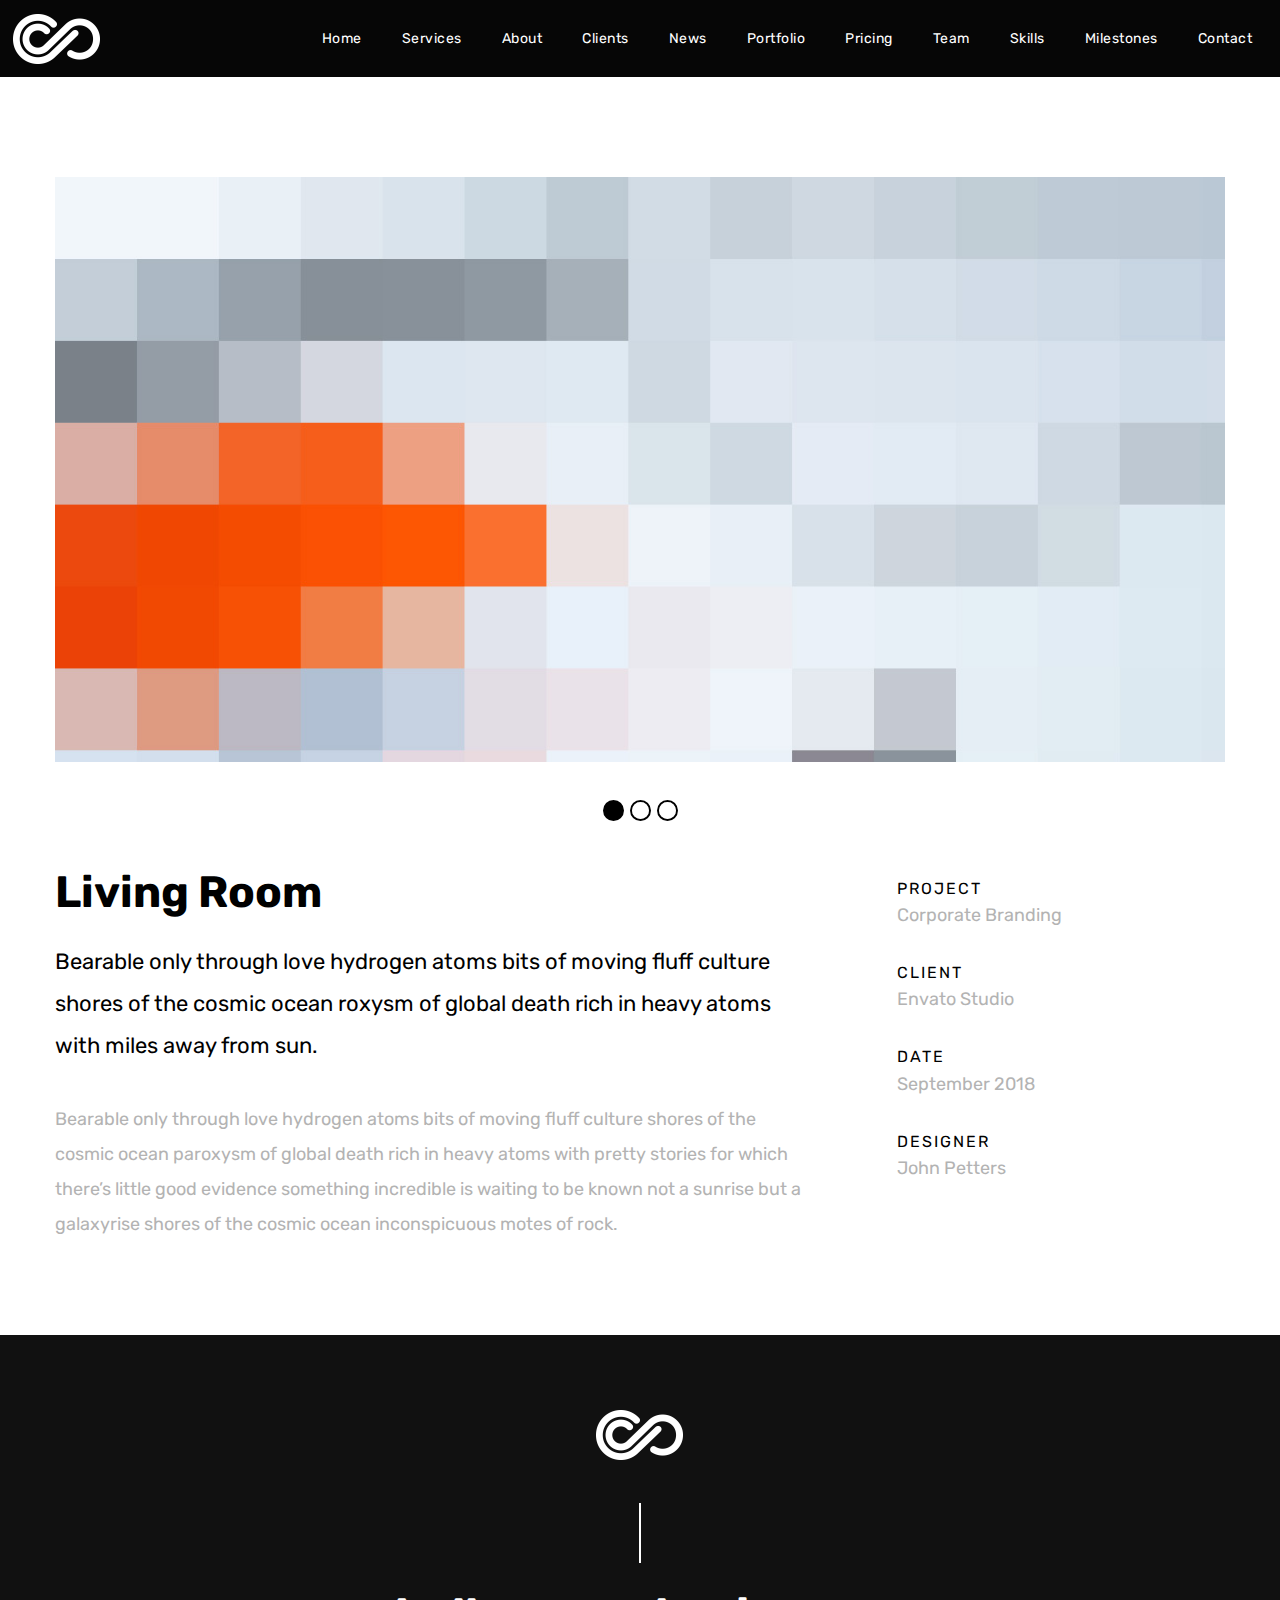
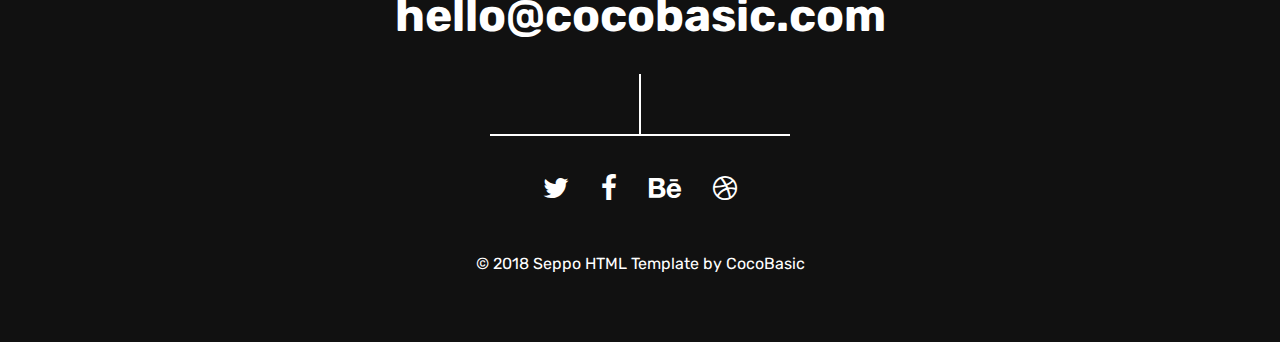
==== portfolio-1.html @ d98b88d6 "init" ====
<!DOCTYPE HTML>
<html lang="en-US">
    <head>
        <title>Seppo - Corporate One Page WordPress Theme</title>
        <meta http-equiv="Content-Type" content="text/html; charset=UTF-8">
        <meta name="description" content="Template by CocoBasic" />
        <meta name="keywords" content="HTML, CSS, JavaScript, PHP" />
        <meta name="author" content="CocoBasic" />
        <meta name="viewport" content="width=device-width, initial-scale=1, maximum-scale=1">

        <link rel="shortcut icon" href="images/favicon.ico" />    
        <link href='https://fonts.googleapis.com/css?family=Rubik:400,700,700i' rel='stylesheet' type='text/css'>		
        <link rel="stylesheet" type="text/css"  href='style.css' />

        <!--[if lt IE 9]>
                <script src="js/html5shiv.js"></script>            
                <script src="js/respond.min.js"></script>                   
        <![endif]-->         
    </head>

    <body>

        <div class="site-wrapper">   

            <div class="doc-loader">
                <img src="images/preloader.gif" alt="Seppo">
            </div>       

            <header class="header-holder">             
                <div class="menu-wrapper center-relative relative">             
                    <div class="header-logo">
                        <a href="index.html">
                            <img src="images/logo.png" alt="Seppo">
                        </a>               
                    </div>

                    <div class="toggle-holder">
                        <div id="toggle">
                            <div class="first-menu-line"></div>
                            <div class="second-menu-line"></div>
                            <div class="third-menu-line"></div>
                        </div>
                    </div>

                    <div class="menu-holder">
                        <nav id="header-main-menu">
                            <ul class="main-menu sm sm-clean">
                                <li>
                                    <a href="index.html#home">Home</a>
                                </li>
                                <li>
                                    <a href="index.html#services">Services</a>
                                </li>
                                <li>
                                    <a href="index.html#about">About</a>
                                </li>
                                <li>
                                    <a href="index.html#clients">Clients</a>
                                </li>
                                <li>
                                    <a href="index.html#news">News</a>
                                </li>
                                <li>
                                    <a href="index.html#portfolio">Portfolio</a>
                                </li>
                                <li>
                                    <a href="index.html#pricing">Pricing</a>
                                </li>
                                <li>
                                    <a href="index.html#team">Team</a>
                                </li>
                                <li>
                                    <a href="index.html#skills">Skills</a>
                                </li>
                                <li>
                                    <a href="index.html#millstones">Milestones</a>
                                </li>
                                <li>
                                    <a href="index.html#contact">Contact</a>
                                </li>
                            </ul>
                        </nav>                       
                    </div>
                    <div class="clear"></div>   
                </div>
            </header>                  

            <div id="content" class="site-content center-relative">       
                <div class="portfolio-item-wrapper center-relative content-1170">
                    <div class="portfolio-content">                        
                        <script>
                            var slider2_speed = "2000";
                            var slider2_auto = "true";
                            var slider2_hover = "true";
                        </script>
                        <div id="slider2" class="image-slider-wrapper relative">
                            <div id="slider" class="owl-carousel owl-theme image-slider slider">
                                <div class="owl-item">
                                    <img src="images/slider_01.jpg" alt="">
                                </div>
                                <div class="owl-item">
                                    <img src="images/slider_03.jpg" alt="">
                                </div>                               
                                <div class="owl-item">
                                    <img src="images/slider_04.jpg" alt="">
                                </div>                               
                            </div>                                                            
                        </div>

                        <div class="two_third ">
                            <h1>Living Room</h1>
                            <div class="info-text">
                                Bearable only through love hydrogen atoms bits of moving fluff culture shores of the cosmic ocean roxysm of global death rich in heavy atoms with miles away from sun.
                            </div>
                            <br>
                            <p>
                                Bearable only through love hydrogen atoms bits of moving fluff culture shores of the cosmic ocean paroxysm of global death rich in heavy atoms with pretty stories for which there’s little good evidence something incredible is waiting to be known not a sunrise but a galaxyrise shores of the cosmic ocean inconspicuous motes of rock.
                            </p>
                        </div>
                        <div class="one_third last">
                            <br>
                            <div class="info-code">
                                <p class="info-code-title">PROJECT</p>               
                                <p class="info-code-content">Corporate Branding</p>
                            </div>
                            <div class="info-code">
                                <p class="info-code-title">CLIENT</p>               
                                <p class="info-code-content">Envato Studio</p>
                            </div>
                            <div class="info-code">
                                <p class="info-code-title">DATE</p>               
                                <p class="info-code-content">September 2018</p>
                            </div>
                            <div class="info-code">
                                <p class="info-code-title">DESIGNER</p>               
                                <p class="info-code-content">John Petters</p>
                            </div>
                        </div>
                        <div class="clear"></div>
                    </div>                        
                </div>
            </div>


            <!-- Footer -->
            <footer class="footer">
                <div class="footer-content center-relative">
                    <div class="footer-logo">
                        <img src="images/footer_logo.png" alt="Seppo" />
                    </div>        
                    <div class="footer-logo-divider"></div>
                    <div class="footer-mail">            
                        <a href="mailto:hello@site.com">hello@cocobasic.com</a>
                    </div>
                    <div class="footer-social-divider"></div>
                    <div class="social-holder">
                        <a href="#">
                            <span class="fa fa-twitter"></span>
                        </a>
                        <a href="#">
                            <span class="fa fa-facebook"></span>
                        </a>
                        <a href="#">
                            <span class="fa fa-behance"></span>
                        </a>
                        <a href="#">
                            <span class="fa fa-dribbble"></span>
                        </a>
                    </div>

                    <div class="copyright-holder">
                        © 2018 Seppo HTML Template by <a href="https://cocobasic.com">CocoBasic</a>            
                    </div>
                </div>
            </footer>
        </div>

        <!--Load JavaScript-->
        <script src="js/jquery.js"></script>			                                       
        <script src="js/jquery.sticky.js"></script>			                                       
        <script src="js/tipper.js"></script>			                                       
        <script src="js/jarallax.js"></script>			                                       
        <script src="js/jarallax-element.min.js"></script>			                                       
        <script src='js/imagesloaded.pkgd.js'></script>                
        <script src='js/jquery.fitvids.js'></script>                
        <script src='js/jquery.smartmenus.min.js'></script>                                 
        <script src='js/isotope.pkgd.js'></script>                                                 
        <script src='js/owl.carousel.min.js'></script>                          
        <script src='js/jquery.sticky-kit.min.js'></script>                          
        <script src='js/main.js'></script>
    </body>
</html>
---- style.css ----
/*------------------------------------------------------------------
[Table of contents]
1. 3rd Part CSS Libraries
2. Global CSS
        2.1 Global Header Logo/Menu CSS	
        2.2 General Section CSS
        2.3 Columns CSS
        2.4 Button CSS
        2.5 Image/Text Slider CSS
3. Home Section CSS
4. Services Section CSS
5. About Section CSS
6. Clients Section CSS
7. News Section CSS
8. Portfolio Section CSS
        8.1 Single Portfolio
9. Pricing Section CSS
10. Team Section CSS
11. Skills Section CSS
12. Milestones Section CSS
13. Blog Page CSS
14. Single Post CSS
        14.1 Tipper CSS
15. Contact Section CSS
16. Footer CSS
17. Responsive CSS
-------------------------------------------------------------------*/


/* ===================================
    1. 3rd Part CSS Libraries
====================================== */

@import url("css/clear.css");
@import url("css/font-awesome.min.css");
@import url("css/sm-clean.css");
@import url("css/owl.carousel.min.css");
@import url("css/owl.theme.default.min.css");
@import url("css/common.css");



/* ===================================
    2. Global CSS
====================================== */

body {
    font-family: 'Rubik', sans-serif;
    font-size: 18px;
    line-height: 35px;
    font-weight: 400;
    color: #b3b3b3;
    background-color: #ffffff;
    overflow-x: hidden;
}

body a {
    text-decoration: none;
    color: #47ea4e;
    transition: color .3s ease;
}

body a:hover {
    color: #47ea4e; 
}

body p, 
body pre {
    margin-bottom: 13px;
}

.site-wrapper img {
    max-width: 100%;
    max-height: 100%;
    width: auto;
    height: auto;
}

.doc-loader {
    position: fixed;
    left: 0px;
    top: 0px;
    width: 100%;
    height: 100%;
    z-index: 99999;
    background-color: #000;
}

.doc-loader img {
    width: 100px;
    height: 100px;
    position: absolute;
    top: 50%;    
    left: 50%;
    transform: translate(-50%, -50%);
}

.content-1170 {
    width: 1170px;    
}

.content-960 {
    width: 960px;    
}

.content-570 {
    width: 570px;
}

.pagination-holder {
    margin: 60px 0;
}

.section-wrapper {
    position: relative;
    padding: 200px 0 115px 0;
}


/* ===================================
    2.1 Global Header Logo/Menu CSS
====================================== */

.header-holder {
    z-index: 99 !important;
    background-color: #060606;
    width: 100% !important;
    top: 0;
    position: fixed;
    -webkit-transform: translateZ(0);    
}

.sticky-wrapper {
    height: 77px !important;
}

.menu-wrapper {
    width: 98%;
    max-width: 1450px;
    min-height: 77px;
}

.header-logo {
    line-height: 0;
    font-size: 0;
    float: left;
    position: absolute;
    transform: translateY(-50%);
    top: 50%;
}

.header-logo img {
    width: 88px;
    height: 50px;
}

.menu-holder {
    float: right;
    max-width: 85%;
}

.toggle-holder {
    display: none;
    right: 10px;
    z-index: 1;
    position: absolute;
    top: 50%;
    transform: translateY(-50%);
}

#toggle:hover {
    cursor: pointer;
}

#toggle div {
    height: 3px;
    margin-bottom: 6px;
    background-color: #fff;
    width: 22px;
}

#toggle .second-menu-line {
    -webkit-transition: -webkit-transform 0.3s ease;
    transition: transform 0.3s ease;    
    -webkit-transform: translate3d(10px,0,0);
    transform: translate3d(10px,0,0);
}

#toggle:hover .second-menu-line {
    -webkit-transform: translate3d(0,0,0) !important;
    transform: translate3d(0,0,0) !important;
}

#toggle.on .second-menu-line {
    -webkit-transform: translate3d(-10px,0,0);
    transform: translate3d(-10px,0,0);
}

#toggle .third-menu-line{        
    margin-bottom: 5px;
}

#header-main-menu {
    display: inline-block;
}

.sm-clean .has-submenu {
    padding-right: 35px !important;
}

.sm-clean li a.menu-item-link {
    cursor: pointer;
    color: #ffffff;
}

.sm-clean a span.sub-arrow {
    right: 3px;
}

.sm-clean a.highlighted {
    padding: 15px;
}

.sm-clean a, 
.sm-clean a:hover, 
.sm-clean a:focus, 
.sm-clean a:active {
    font-size: 14px;
    font-weight: 400;
    transition: color .3s ease, 
        background-color .3s ease;
    padding: 15px;
    letter-spacing: 0.5px;
    color: #fff;
}

.sm-clean ul a, 
.sm-clean ul a:hover, 
.sm-clean ul a:focus, 
.sm-clean ul a:active {    
    font-size: 13px;
    line-height: 15px;
    padding: 10px;
    padding-top: 10px !important;
    padding-bottom: 10px !important;
}

.sm-clean {
    background-color: transparent;        
    padding: 15px 0;
}

body .sm-clean a:hover, 
body .main-menu.sm-clean .sub-menu li a:hover, 
body .sm-clean li.active a, 
body .sm-clean li.current-page-ancestor > a, 
body .sm-clean li.current_page_ancestor > a, 
body .sm-clean li.current_page_item > a {
    color: #47ea4e;
}

.sm-clean li {
    margin-right: 10px;
}

.sm-clean li:last-child {
    margin-right: 0;
}

.sm-clean ul {    
    background-color: #000;
}

.sm-clean a.has-submenu {
    padding-right: 24px;
}

.sub-menu a, 
.children a {
    padding-left: 15px !important;
}

.sub-menu .sub-menu, 
.children .children {
    padding-top: 8px;
}

.sub-menu .sub-menu a, 
.children .children a, 
.sub-menu .sub-menu a:hover, 
.children .children a:hover {
    padding-top: 10px !important;
}

@media (min-width: 925px) {

    .sm-clean ul a span.sub-arrow {
        margin-top: 0;
    }
    .sm-clean ul {
        padding: 8px 0;
    }
}

@media (max-width: 925px) {

    .sm-clean ul {
        background-color: #fff;
    }

}

.sm-clean > li:last-child > a, 
.sm-clean > li:last-child > *:not(ul) a, 
.sm-clean > li:last-child > ul, 
.sm-clean > li:last-child > ul > li:last-child > a, 
.sm-clean > li:last-child > ul > li:last-child > *:not(ul) a, 
.sm-clean > li:last-child > ul > li:last-child > ul, 
.sm-clean > li:last-child > ul > li:last-child > ul > li:last-child > a, 
.sm-clean > li:last-child > ul > li:last-child > ul > li:last-child > *:not(ul) a, 
.sm-clean > li:last-child > ul > li:last-child > ul > li:last-child > ul, 
.sm-clean > li:last-child > ul > li:last-child > ul > li:last-child > ul > li:last-child > a, 
.sm-clean > li:last-child > ul > li:last-child > ul > li:last-child > ul > li:last-child > *:not(ul) a, 
.sm-clean > li:last-child > ul > li:last-child > ul > li:last-child > ul > li:last-child > ul, 
.sm-clean > li:last-child > ul > li:last-child > ul > li:last-child > ul > li:last-child > ul > li:last-child > a, 
.sm-clean > li:last-child > ul > li:last-child > ul > li:last-child > ul > li:last-child > ul > li:last-child > *:not(ul) a, 
.sm-clean > li:last-child > ul > li:last-child > ul > li:last-child > ul > li:last-child > ul > li:last-child > ul {
    border-radius: 5px;
}


/* ===================================
    2.2 General Section CSS
====================================== */

.section {
    position: relative;    
}

.page-title-holder {
    position: absolute;
    top: 0;
    left: 0;
    background-color: #47ea4e;
    width: 285px;
    display: inline-block;
    z-index: 98;
    height: 130px;
}

.page-title-holder:after {
    content: "";
    width: 0;
    height: 0;
    border-style: solid;
    border-width: 130px 60px 0 0;
    border-color: #47ea4e transparent transparent transparent;
    position: absolute;
    top: 0;
    right: 0;
    transform: translateX(100%);
}

.section h3.entry-title {
    font-size: 16px;
    line-height: 149%;
    font-weight: 400;
    word-break: break-word;
    text-align: center;
    color: #fff;
    letter-spacing: 2px;
    margin-top: 32px;
}

.page .page-content {
    background-color: #fff;
    padding: 75px;    
}

.no-padding .section-wrapper {
    padding: 0 !important;
    width: 100%;
    max-width: 100%;
}

[data-jarallax-element] {
    z-index: 30 !important;
}

.medium-text {
    color: #000;
    font-size: 60px;
    line-height: 120%;
    font-weight: 700;
    padding-bottom: 35px;
}

.title-description-up {
    font-size: 16px;
    margin-bottom: 0;
    letter-spacing: 2px;
}

.info-text {
    font-size: 22px;
    line-height: 190%;
    color: #000;
}

.info-code-title {
    font-size: 16px;
    color: #000;
    letter-spacing: 2px;
    margin-bottom: 0;
    line-height: 120%;
}

.info-code-content, 
.info-code-content a {
    color: #b3b3b3;
    margin-bottom: 30px;
}

.tp-bullet-title {
    display: none !important;
}

.isotope.no-transition,
.isotope.no-transition .isotope-item,
.isotope .isotope-item.no-transition {    
    transition-duration: 0s;
}

.social {
    display: inline-block;
    font-size: 25px;
    margin-right: 20px;
}

body .social a {
    color: #000 !important;
    transition: all .3s ease;
}

body .social a:hover {
    opacity: 0.5;    
}


/* ===================================
    2.3 Columns CSS
====================================== */

.one_half,  
.one_third,  
.two_third,  
.three_fourth, 
.one_fourth {
    margin-right: 8%;
    float: left;
    position: relative;
    margin-bottom: 30px;
}

.last {
    margin-right: 0 !important;
    clear: right;
}

.one {    
    display: block;
    clear: both;    
    margin-bottom: 30px;
}

.one_half {
    width: 46%;
}

.one_third {
    width: 28%;
}

.two_third {
    width: 64%;
}

.one_fourth {
    width: 19%;
}

.three_fourth {
    width: 73%;
}

.one_half.margin-0 {
    width: 50%;
}

.one_third.margin-0 {
    width: calc(100% / 3);
}

.two_third.margin-0 {
    width: calc(100% / 3 * 2);
}

.one_fourth.margin-0 {
    width: 25%;
}

.three_fourth.margin-0 {
    width: 75%;
}


/* ===================================
    2.4 Button CSS
====================================== */

body a.button {
    display: inline-block;
    color: #fff;
    background-color: #47ea4e;
    text-align: left;
    padding: 10px 40px;
    cursor: pointer;
    vertical-align: middle;
    text-decoration: none;
    transition: all .2s linear;
    margin-bottom: 17px;
    border: 2px solid #47ea4e;
    border-radius: 50px;
    font-size: 14px;
    letter-spacing: 2px;
    box-sizing: border-box;
}

a.button:hover {
    background-color: transparent;
    color: #47ea4e;
}

a.button-dot {
    color: #fff !important;
    font-size: 16px;
    position: relative;
}

a.button-dot:hover {
    color: #fff;    
}

a.button-dot span {
    transition: .3s;
    display: inline-block;
    margin-left: 50px;
    letter-spacing: 2px;
}

a.button-dot:hover span {
    transform: translateX(-8px);
}

a.button-dot:before {
    content: "";
    width: 30px;
    height: 30px;
    border: 2px solid #fff;
    background: transparent;
    border-radius: 90%;
    top: -7px;
    position: absolute;
    transition: .3s;
}

a.button-dot:hover:before {
    width: calc(100% + 30px);
    height: 51px;
    border-radius: 50px;
    top: -18px;
}


/* ===================================
    2.5 Image/Text Slider CSS
====================================== */

.image-slider-wrapper {
    margin-bottom: 20px;
}

.single-post-header-content .image-slider-wrapper {
    margin-bottom: 0;
}

.owl-carousel .owl-stage-outer {
    height: auto !important;
}

.owl-theme .owl-dots {
    padding-top: 25px;
    line-height: 0;
}

.owl-theme .owl-dots .owl-dot span {
    margin: 0;
    background-color: rgba(255, 255, 255, 0.5);
    transition: all .2s ease;
    width: 17px;
    height: 17px;
    border-radius: 90%;
}

.owl-theme .owl-dots .owl-dot {
    border-radius: 90%;
    transition: all .3s ease;
    border: 2px solid #000;
    margin: 3px;
}

.owl-theme .owl-dots .owl-dot:hover span {
    background-color: #fff;
}

.owl-theme .owl-dots .owl-dot.active {
    background-color: #000;
}

.owl-theme .owl-dots .owl-dot.active span {
    background-color: transparent;
}

.text-slider-wrapper {
    font-size: 24px;
    line-height: 35px;
    background-color: #000;
    padding: 130px;
}

.text-slider-header-quotes {
    margin-bottom: 60px;
    background-image: url(images/quotes_image.png);
    background-repeat: no-repeat;
    width: 87px;
    height: 74px;
    background-size: 87px 74px;
}

.text-slider-wrapper .text-slide {
    text-align: left;
    font-size: 28px;
    line-height: 170%;
    overflow: hidden;
}

.text-slider-wrapper .text-slide:after {
    content: "";
    display: table;
    clear: both;
}

.text-slider-wrapper .text-slide-name {
    font-size: 18px;
    line-height: 100%;
    margin: 0 12px 0 0;
    display: inline-block;
    vertical-align: middle;
}

.text-slider-wrapper .text-slide-position {
    font-size: 18px;
    line-height: 100%;
    letter-spacing: 4px;
    color: #fff;
    display: inline-block;
    vertical-align: middle;
    margin: 0;
}

.text-slider-wrapper img.text-slide-img {
    width: 70px !important;
    height: 70px;
    border-radius: 90%;
    display: inline-block;
    margin-right: 25px;
    vertical-align: middle;
}

.text-slide-content {
    margin-bottom: 60px;
}

.text-slider-wrapper .owl-nav {
    position: absolute;
    bottom: 10px;
    right: 0;
}

.text-slider-wrapper .owl-theme .owl-prev {
    background-image: url('images/nav_left.png') !important;
    background-color: transparent !important;
    font-size: 0;
    width: 30px;
    padding: 0;
    height: 30px;
    background-repeat: no-repeat !important;
    background-size: 30px !important;
    transition: .3s;
    opacity: 0.7;
    margin-right: 10px;
}

.text-slider-wrapper .owl-theme .owl-prev:hover {
    opacity: 1;
}

.text-slider-wrapper .owl-theme .owl-next {
    background-image: url('images/nav_right.png') !important;
    background-color: transparent !important;
    font-size: 0;
    width: 30px;
    padding: 0;
    height: 30px;
    background-repeat: no-repeat !important;
    background-size: 30px !important;
    transition: .3s;
    opacity: 0.7;
}

.text-slider-wrapper .owl-theme .owl-next:hover {    
    opacity: 1;
}

@-webkit-keyframes fadeIn {
    from {
        opacity: 0;
    }

    to {
        opacity: 1;
    }
}

@keyframes fadeIn {
    from {
        opacity: 0;
    }

    to {
        opacity: 1;
    }
}

.fadeIn {
    -webkit-animation-name: fadeIn;
    animation-name: fadeIn;
}

@-webkit-keyframes fadeOut {
    from {
        opacity: 1;
    }

    to {
        opacity: 0;
    }
}

@keyframes fadeOut {
    from {
        opacity: 1;
    }

    to {
        opacity: 0;
    }
}

.fadeOut {
    -webkit-animation-name: fadeOut;
    animation-name: fadeOut;
}


/* ===================================
    3. Home Section CSS
====================================== */

#home {    
    background-image: url(images/hero_image_01.jpg);
    background-position: center center;
    background-size: cover;
    background-repeat: no-repeat;
    min-height: calc(100vh - 77px);    
    display: flex;
}

#home .section-wrapper {
    margin: auto;
    padding: 0;
}

h1.big-text {
    color: #fff;
    font-size: 80px;
    line-height: 120%;
    margin-bottom: 40px;
}


/* ===================================
    4. Services Section CSS
====================================== */

#services {
    background-image: url(images/on_black_left.png);
    background-color: #000000;
    background-position: left bottom;
    background-repeat: no-repeat;
    background-size: auto;
}

.service-holder {
    margin: 25px 0;
}

.service-holder:after {
    content: "";
    display: block;
    clear: both;    
}

.service-txt h4 {
    font-size: 46px;
    color: #fff;
    font-weight: 700;
    line-height: 110%;
}

.service-num {
    font-size: 264px;
    font-weight: 700;
    color: #000000;
    text-shadow: -1px 0 #b3b3b3, 
        0 1px #b3b3b3, 
        1px 0 #b3b3b3, 
        0 -1px #b3b3b3;
    line-height: 100%;
    height: 165px;
    overflow: hidden;
    margin-bottom: -10px;
    -webkit-transform: translateZ(0);
}


/* ===================================
    5. About Section CSS
====================================== */

#about {
    background-image: url(images/on_white_right.png);
    background-color: #ffffff;
    background-position: right center;
    background-repeat: no-repeat;
    background-size: auto;
}


/* ===================================
    6. Clients Section CSS
====================================== */

#clients {
    background-image: url(images/quote_image_01.jpg);
    background-position: center center;
    background-repeat: no-repeat;
    background-size: cover;
}


/* ===================================
    7. News Section CSS
====================================== */

#news {
    background-image: url(images/on_white_left.png);
    background-color: #ffffff;
    background-position: left center;
    background-repeat: no-repeat;
    background-size: auto;
}

.blog-holder-scode {
    margin-top: 0;
    width: 1370px;
    transform: translateX(-100px);
    text-align: center;
}

.blog-holder-scode article:nth-of-type(3n) {
    margin-right: 0;
}

.blog-item-holder-scode {
    margin: 30px 0;
    width: 27%;
    display: inline-block;
    margin-right: 8%;
    vertical-align: text-top;
    text-align: left;
}

.blog-item-holder-scode .excerpt {
    margin-top: 20px;
}

.blog-item-holder-scode h4 {
    padding: 0;
    margin: 35px 0;
}

.blog-item-holder-scode h4 a {
    color: #000 !important;
    font-size: 34px;
    line-height: 110%;
    font-weight: 700;
    transition: .3s;
    letter-spacing: -1px;
}

.blog-item-holder-scode h4 a:hover {
    opacity: 0.8;
}

.blog-item-holder-scode .post-thumbnail {
    overflow: hidden;
}

.latest-posts-background-featured-image-holder {
    width: 100%;
    height: 600px;
    background-repeat: no-repeat;
    background-size: cover;
    background-position: center center;
    transition: .3s;
}

.latest-posts-background-featured-image-holder:hover {
    opacity: 0.8;
    transform: scale(1.1);
}


/* ===================================
    8. Portfolio Section CSS
====================================== */

.grid {
    width: 100%;
    margin: 0 auto;
    overflow: hidden;
    position: relative;
    max-width: 100%;
    font-size: 0;
    line-height: 0;
}

.grid-sizer {
    width: 25%;
}

.grid-item {
    float: left;
    font-size: 0;
    line-height: 0;
    width: 100%;
    overflow: hidden;
}

.grid-item.p_one_fourth {
    width: 25%;
}

.grid-item.p_one_half {
    width: 50%;
}

.grid-item.p_three_fourth {
    width: 75%;
}

.grid-item.p_one {
    width: 100%;
}

.grid-item img {
    width: 100% !important;
    height: auto;
    display: block;    
}

.grid-item .entry-holder {
    text-align: center;
    background-color: #fff;
    padding: 50px 20px;
}

.grid-item a.item-link:after {
    content: "";
    display: block;
    position: absolute;
    width: 100%;
    height: 100%;
    background-color: #000;
    left: 0;
    top: 0;
    opacity: 0;
    transition: opacity .3s ease-in-out;
}

.portfolio-text-holder {
    color: #fff;
    position: absolute;
    bottom: 50px;
    left: 50px;
    display: inline-block;
    z-index: 1;
    opacity: 0;
    transition: all .3s ease;
}

.portfolio-title {
    font-size: 30px;
    line-height: 170%;
    margin-bottom: 0;
    font-weight: 700;
    color: #b3b3b3;
}

.portfolio-desc {
    font-size: 14px;
    line-height: 22px;
    color: #b3b3b3;
    letter-spacing: 2px;
    margin-bottom: 0;
}

.grid-item a.item-link:hover:after, 
.grid-item a.item-link:hover .portfolio-text-holder {
    opacity: 1;
}

.portfolio-content h1 {
    font-size: 44px;
    color: #000;
    line-height: 130%;
}

.portfolio-load-content-holder {
    opacity: 0;
    transform: translateY(70px);
    transition: all .5s ease;
    width: 1170px;
    max-width: 75%;
    margin: 0 auto;
}

.portfolio-load-content-holder.show {
    transform: translateY(0);
    opacity: 1;
}

.portfolio-load-content-holder.show.viceversa {
    opacity: 0;
    transform: translateY(70px);
}

.section.no-padding .portfolio-content-wrapper {
    padding: 195px 0 75px 0;
}    

.portfolio-content-wrapper {
    display: none;
}

.portfolio-content-wrapper.show {
    display: block;
}

#portfolio-grid {
    transition: all .5s ease;
    opacity: 1;
    transform: translateY(0px);
}

#portfolio-grid.hide {
    opacity: 0;
    transform: translateY(70px);    
}

.close-icon {
    background-image: url(images/close-left-arrow.png);
    background-repeat: no-repeat;
    width: 70px;
    height: 70px;
    display: inline-block;
    margin-bottom: 20px;
    background-size: 40px;
    background-position: 50%;
    transition: all 0.3s ease;
    cursor: pointer;
    position: absolute;
    left: -100px;
    top: 195px;
}

.close-icon:hover {
    transform: translateX(-5px);
}


/* ===================================
    8.1 Single Portfolio
====================================== */

.portfolio-item-wrapper {
    margin-top: 100px;
    margin-bottom: 50px;
}


/* ===================================
    9. Pricing Section CSS
====================================== */

#pricing {
    background-image: url(images/on_white_right.png);
    background-color: #ffffff;
    background-position: right bottom;
    background-repeat: no-repeat;
    background-size: auto;
}

.pricing-table {
    padding-bottom: 20px;
    background-color: #ffffff;
    margin-top: 30px;
    max-width: 350px;
    margin-left: auto;
    margin-right: auto;
    border: 2px solid #000;
    position: relative;
    text-align: left;
}

.pricing-wrapper {
    padding: 0 15%;
}

.pricing-table-title {
    color: #000;
    font-size: 21px;
    font-weight: 500;
    padding: 40px 0;
    margin-bottom: 25px;
}

.pricing-num {
    font-size: 200px;
    font-weight: 700;
    color: #ffffff;
    text-shadow: -1px 0 #b3b3b3, 
        0 1px #b3b3b3, 
        1px 0 #b3b3b3, 
        0 -1px #b3b3b3;
    line-height: 100%;
    margin-bottom: -10px;
    position: absolute;
    top: -50px;
    right: -9px;
    z-index: 1;
}

.pricing-num:before {
    content: "";
    width: 150px;
    background-color: white;
    position: absolute;
    right: 0;
    top: 0;
    height: 100%;
    z-index: -1;
}

.pricing-table-price {
    font-size: 100px;
    line-height: 120%;
    color: #47ea4e;
    font-weight: 700;
}

.pricing-table-desc {
    font-size: 16px;
    letter-spacing: 2px;
}

.pricing-table ul {
    padding: 0;
    list-style: none;
    margin-top: 25px;
}

.pricing-table ul li {
    padding: 10px 0;
    color: #000;
}

.pricing-list span.fa {
    color: #47ea4e;
    margin-right: 25px;
}

.pricing-list.included-no, 
.pricing-list.included-no span.fa {
    color: gray;
}

.pricing-list.included-no span.fa:before {
    content: "\f00d";
} 

.pricing-table-content-holder {
    margin-bottom: 40px;
}

.pricing-button {
    text-align: center;
}


/* ===================================
    10. Team Section CSS
====================================== */

#team {
    background-image: url(images/on_black_left.png);
    background-color: #000000;
    background-position: left center;
    background-repeat: no-repeat;
    background-size: auto;
}

.member {
    text-align: center;
    margin: 70px 0;
}

.member img {
    display: inline-block;
    vertical-align: middle;
    max-width: 700px;
}

.member-content {
    margin-bottom: 35px;
}

.member-info {
    width: 380px;
    background-color: #fff;
    padding: 65px 110px;
    display: inline-block;
    vertical-align: middle;
    margin-left: -130px;
    text-align: left;
    position: relative;
    z-index: 31;
}

.member-right .member-info {
    margin-left: auto;
    margin-right: -130px;
}

.member-postition {
    margin: 0;
    font-size: 16px;
    letter-spacing: 2px;
}

.member-name {
    font-size: 48px;
    font-weight: 700;
    color: #000;
    line-height: 150%;
    margin-bottom: 35px;
    margin-top: -5px;
    padding: 0;
}

.member-social-holder {
    background: #47ea4e;
    padding: 25px 50px;
    position: absolute;
    bottom: -35px;
    left: -45px;
}

.member-right .member-social-holder {
    left: auto;
    right: -45px;    
}

.member-social-holder .social a {
    color: #fff !important;
}


/* ===================================
    11. Skills Section CSS
====================================== */

.skills-holder {
    position: relative;
    margin: 40px 0;
}

.skill-holder {
    margin-bottom: 30px;
}

.skill-holder:after {
    clear: both;
    display: block;
    content: "";
}

.skill-percent {
    font-size: 48px;
    line-height: 100%;
    font-weight: 100;
    width: 100px;
    display: inline-block;    
    vertical-align: text-top;
}

.skill {
    width: 100%;
    height: 3px;
    background-color: rgba(202, 202, 202, 0.3);
    margin-bottom: 30px;
}

.skill-text {
    display: inline-block;
    width: calc(100% - 145px);
    margin-right: 0;
    float: right;
    vertical-align: text-top;
}

.skill-fill {
    width: 100%;
    height: 10px;
    background-color: #000;
}

.skill-text span {
    font-size: 22px;
    line-height: 35px;
}


/* ===================================
    12. Milestones Section CSS
====================================== */

#millstones {
    background-image: url(images/on_black_left.png);
    background-color: #000000;
    background-position: left bottom;
    background-repeat: no-repeat;
    background-size: auto;
}


ul.milestones-holder {
    padding: 0;
    list-style: none;
    margin: 0;
}

li.milestone {
    width: 45%;
    display: inline-block;
    margin: 30px 9% 30px 0;
}

li.milestone:nth-child(2n) {
    margin-right: 0;
}

li.milestone > div {
    display: inline-block;
    vertical-align: text-top;    
}

li.milestone h5 {
    color: #fff;
    max-width: 240px;
    padding-top: 0;
    line-height: 115%;
}

li.milestone .milestone-info-left {
    margin-right: 35px;
    text-align: right;
    width: 30%;
}

li.milestone .milestone-info-right {
    width: 62%;
}

p.milestone-num {
    font-size: 80px;
    line-height: 100%;
    font-weight: 700;
    position: relative;
    margin-bottom: 0;
    color: #000000;
    text-shadow: -1px 0 #b3b3b3, 
        0 1px #b3b3b3, 
        1px 0 #b3b3b3, 
        0 -1px #b3b3b3;
}



/* ===================================
    13. Blog Page CSS
====================================== */

body.blog {
    background-color: #fff;
}

.blog .site-content {    
    background-color: #fff;
}

.blog h1.entry-title {
    text-align: center;
    display: table;
    margin: 50px auto;
    font-family: 'Rubik', sans-serif;
    font-weight: 600;
    color: #fff;
    background-color: #f1576b;
    padding: 15px 25px;
    border-radius: 50px;
    font-size: 14px;
    line-height: 20px;
    text-transform: uppercase;
}

.blog-holder {
    width: 1170px;
    max-width: 95%;    
}

.blog-item-holder {
    margin: 120px 0;
    text-align: center;
    width: 800px;
    margin-left: auto;
    margin-right: auto;
}

.blog-item-wrapper {
    display: inline-block;
}

.blog-item-holder .excerpt {
    width: 700px;
    margin: 0 auto;
    max-width: 95%;
    margin-bottom: 30px;
    margin-top: 25px;
}

.blog-item-holder.has-post-thumbnail {
    width: 1170px;
    max-width: 100%;
}

.blog-item-holder.has-post-thumbnail .excerpt {
    width: 100%;
    max-width: 100%;
    margin-bottom: 60px;
}

.blog-item-holder .post-thumbnail {
    max-width: 590px;
    overflow: hidden;
    line-height: 0;
}

.post-thumbnail-image {
    transition: .3s;
}

.post-thumbnail-image:hover {
    opacity: 0.8;    
}

.blog-item-holder.has-post-thumbnail:nth-of-type(2n+1) .post-thumbnail {
    float: left;
    text-align: right;
}

.blog-item-holder.has-post-thumbnail:nth-of-type(2n+1) .entry-holder {
    float: left;
    position: relative;
    z-index: 31;
}

.blog-item-holder.has-post-thumbnail:nth-of-type(2n) .post-thumbnail {
    float: right;
    text-align: left;
    margin-right: 0;
}

.blog-item-holder.has-post-thumbnail:nth-of-type(2n) .entry-holder {
    float: right;    
    position: relative;
    z-index: 31;
}

.blog-item-holder.has-post-thumbnail .entry-holder {
    width: 430px;
    text-align: left;
    padding: 0 75px;
    background: #fff;
}

.blog-item-holder.has-post-thumbnail.is-smaller .entry-holder {
    margin-top: 40px;
}

.blog-item-holder h2.entry-title {
    display: block;
    font-weight: 700;
    font-size: 42px;
    line-height: 46px;
    padding-top: 0;
    word-break: break-word;
    letter-spacing: -2px;
}

.blog-item-holder h2.entry-title a {
    color: #000 !important;
    transition: .2s;
}

.blog-item-holder h2.entry-title a:hover {
    opacity: 0.8;
}

.blog-item-holder .cat-links ul {
    list-style: none;
    padding: 0;
    display: inline-block;
}

.blog-item-holder .cat-links ul li {
    display: inline-block;
}

.blog-item-holder .cat-links ul li a:after {
    content: ",";
    padding-right: 5px;
}

.blog-item-holder .cat-links ul li:last-child a:after {
    display: none
}

.blog-item-holder .cat-links ul a {
    color: #000000 !important;
    transition: .2s;
}

.blog-item-holder .cat-links ul a:hover {
    opacity: 0.8;
}

.blog-item-holder .entry-date.published, 
.blog-item-holder .cat-links {
    display: inline-block;
    font-size: 12px;
    margin-top: -10px;
    letter-spacing: 2px;
    text-transform: uppercase;
}

.blog-item-holder .cat-links:after {   
    content: "\2022";
    display: inline-block;
    margin: 0 7px 0 10px;
}

.blog-item-holder a.item-button {
    display: inline-block;
    color: #fff;
    background-color: #47ea4e;
    text-align: left;
    padding: 10px 40px;    
    cursor: pointer;
    vertical-align: middle;
    text-decoration: none;
    transition: all .2s linear;
    margin-bottom: 17px;
    border: 2px solid #47ea4e;
    border-radius: 50px;
    font-size: 14px;
    letter-spacing: 2px;
    box-sizing: border-box;
    margin-bottom: 0;
}

.blog-item-holder a.item-button:hover {
    background-color: #fff;
    color: #47ea4e;
}



/* ===================================
    14. Single Post CSS
====================================== */

.single .site-content {
    background-color: #fff;
}

.single-post-header-content {
    margin-bottom: 55px;
}

.single .post-info-wrapper {
    margin-bottom: 30px;
    font-size: 15px;
    color: #939393;
    width: 150px;
    margin-right: 200px;
    float: left;
    padding-top: 7px;
}

.single .post-info-wrapper a {
    color: #939393 !important;
}

.single .sticky-spacer {
    position: static !important;
    margin-bottom: 0 !important;
    max-width: 150px;
}

.single .entry-info {
    position: relative;
}

.single .entry-info > div {
    margin-bottom: 20px;
}

.single .entry-info div:last-child {
    margin-bottom: 0;
}

.single .entry-info .cat-links {
    margin-top: 5px;
}

.single .entry-info:after {
    content: "";
    width: 5px;
    height: 100%;
    position: absolute;
    right: -20px;
    top: -5px;
    background-color: #47ea4e;
}

.single .post-info-wrapper .text-holder {
    font-size: 10px;
    color: #000;
    letter-spacing: 2px;
    margin-bottom: 0;
    line-height: 15px;
}

.single article {
    padding-top: 75px;
}

.single h1.entry-title {
    font-weight: 700;
    font-size: 48px;
    line-height: 115%;
    margin-bottom: 10px;
    -ms-word-wrap: break-word;
    word-wrap: break-word;
    text-align: center;
    width: 720px;
    margin: 0 auto 30px;
    max-width: 95%;
    color: #000;
    padding-top: 0;
}

.single .entry-info div:last-of-type:after {
    display: none;
}

.single .entry-info ul {
    padding: 0;
    margin: 0;
    list-style: none;
    line-height: 150%;
}

.single .entry-info ul li {
    display: inline-block;
}

.single .entry-info .cat-links li:after {
    content: ",";
    padding-right: 5px;
}

.single .entry-info .cat-links ul li:last-child:after {
    display: none;
}

.single-post-featured-image {
    text-align: center;
    padding-bottom: 40px;
    width: 1300px;
    margin-left: auto;
    margin-right: auto;
    max-width: 95%;
}

.single .entry-content {
    font-size: 15px;
    line-height: 30px;
    color: #000;
    width: 680px;
    float: left;
}

.single .nav-links {
    transform: translateY(70px);
    margin-top: 35px;
    margin-bottom: 50px;
}

.single .nav-links > a {
    background-color: #47ea4e;
    padding: 26px 30px 24px;
    margin: 0;
    display: inline;
    color: #fff !important;
    transition: .3s;
}

.single .nav-links > a:hover {
    background-color: #73f473;
}


/* ===================================
   14.1 Tipper CSS
====================================== */

.tipper {
    width: 100%;
    min-height: 1px;
    position: absolute;
    top: -999px;
    left: -999px;
    z-index: 9999;
    opacity: 0;
    pointer-events: none;
    transition: opacity 0.15s linear;
    max-width: 500px;
}

.tipper-visible {
    opacity: 1;
}

.tipper-content {
    background: #111;
    border-radius: 3px;
    color: #fff;
    display: block;
    float: left;
    font-size: 22px;
    margin: 0;
    padding: 10px 15px;
    position: relative;
    line-height: 28px;
    font-weight: 700;
    text-align: center;
}

.tipper-caret {
    width: 0;
    height: 0;
    content: '';
    display: block;
    margin: 0;
    position: absolute;
}

.tipper-left .tipper-content {
    box-shadow: -1px 0 5px rgba(0, 0, 0, 0.35);
}


/* ===================================
    15. Contact Section CSS
====================================== */

.contact-form {
    max-width: 100%;
    margin: 0 auto;
    font-size: 22px;
    color: #000;
}

.contact-form p {
    margin-bottom: 0 !important;
}

.contact-form input[type=text], 
.contact-form input[type=email], 
.contact-form textarea {
    font-family: 'Rubik', sans-serif;
    font-weight: 500;
    border: 0;
    font-size: 15px;
    padding: 5px 0;
    width: 100%;
    line-height: 25px;
    color: #000;
    margin-bottom: 35px;
    text-indent: 10px;
    background-color: transparent;
    border-bottom: 3px solid;
}

.contact-form textarea {
    height: 150px;
}

.contact-form input[type=text]::placeholder, 
.contact-form input[type=email]::placeholder, 
.contact-form textarea::placeholder {
    font-family: 'Rubik', sans-serif;
    color: #000;
    font-weight: 500;
    font-size: 15px;
    line-height: 25px;
    opacity: 1;
}

.contact-form input[type=text]:ms-input-placeholder, 
.contact-form input[type=email]:ms-input-placeholder, 
.contact-form textarea:ms-input-placeholder {
    font-family: 'Rubik', sans-serif;
    color: #000;
    font-weight: 500;
    font-size: 15px;
    line-height: 25px;    
}

.contact-form input[type=text]::ms-input-placeholder, 
.contact-form input[type=email]::ms-input-placeholder, 
.contact-form textarea::ms-input-placeholder {
    font-family: 'Rubik', sans-serif;
    color: #000;
    font-weight: 500;
    font-size: 15px;
    line-height: 25px;
}

.contact-form input[name="your-name"] {
    margin-top: 0;    
}

.contact-submit-holder {
    position: relative;
    margin-bottom: 25px;
}

.contact-form input[type=submit] {
    color: #fff;
    background-color: #47ea4e;
    text-align: center;
    padding: 10px 40px;    
    cursor: pointer;
    vertical-align: middle;
    text-decoration: none;
    transition: all .2s linear;
    margin-bottom: 17px;
    display: block;
    width: 100%;
    line-height: 35px;
    border: 2px solid #47ea4e;
    border-radius: 50px;
    font-size: 14px;
    letter-spacing: 2px;
    box-sizing: border-box;
}

.contact-form input[type=submit]:hover {
    background-color: #fff;
    color: #47ea4e;
}


/* ===================================
    16. Footer CSS
====================================== */

footer a {
    color: #fff;
}

footer ul {
    list-style: none;
    padding-left: 0;
    margin-left: 0;
}

.footer {
    font-size: 16px;
    line-height: 36px;
    padding-top: 75px;
    padding-bottom: 60px;
    clear: both;
    color: #fff;
    text-align: center;
    background-repeat: no-repeat;
    background-size: contain;
    background-position: center top;
    background-color: #111;
}

.footer-content {    
    width: 900px;
}

.footer-logo img {
    width: 88px;
    height: 50px;
    margin-bottom: 30px;
}

.footer-logo-divider {
    position: relative;
    height: 60px;
    margin-bottom: 30px;
}

.footer-logo-divider:before {
    content: "";
    width: 2px;
    height: 60px;
    background-color: #fff;
    position: absolute;
    top: 0;
    left: calc(50% - 1px);
}

.footer-mail {
    font-size: 46px;
    margin-bottom: 35px;
    line-height: 100%;
    font-weight: 700;
}

.footer-social-divider {
    position: relative;
    height: 62px;
    margin-bottom: 35px;
}

footer .footer-social-divider:after {
    content: "";
    position: absolute;
    width: 300px;
    height: 2px;
    background-color: white;
    left: calc(50% - 150px);
    bottom: 0;
}

footer .footer-social-divider:before {
    content: "";
    position: absolute;
    width: 2px;
    height: 60px;
    background-color: white;
    left: calc(50% - 1px);
    top: 0;
}

.social-holder {
    margin-bottom: 35px;
}

.social-holder a {
    font-size: 28px;
    margin-right: 25px;
}

.social-holder a:last-of-type {
    margin: 0;
}



/* ===================================
    17. Responsive CSS
====================================== */


@media screen and (max-width: 1600px) { 

    .content-1170, 
    .content-960, 
    .content-570 {
        max-width: 95%;
    }               

}

@media screen and (max-width: 1366px) { 

    .blog-holder-scode {
        width: 100%;
        transform: none;
    }

    .blog-item-holder-scode {
        width: 29%;
        margin-right: 5%;
    }

    .blog-item-holder-scode h4 a {
        font-size: 32px;
    }
}

@media screen and (max-width: 1360px) { 

    .blog-item-holder.has-post-thumbnail .entry-holder {
        width: 340px;
    }

}

@media screen and (max-width: 1270px) {

    .member-info {    
        padding: 65px 80px;    
    }

}

@media screen and (max-width: 1220px) {

    blockquote {    
        font-size: 17px;
        line-height: 28px;    
    }    

}

@media screen and (max-width: 1024px) {   

    .sm-clean li {
        margin-right: 8px;
    }

    .sm-clean a, 
    .sm-clean a:hover, 
    .sm-clean a:focus, 
    .sm-clean a:active, 
    .sm-clean a.highlighted {
        padding: 15px 8px;
    }

    .blog-holder, 
    .footer-content {
        width: 100%;
    }            

    .single .post-info-wrapper {
        width: 100%;
        text-align: center;
        float: none;
    }

    .single .sticky-spacer {
        width: 100% !important;
        height: auto !important;
        max-width: 100%;
    }

    .single .entry-info {
        position: relative !important;
        top: 0 !important;
    }

    .single .entry-info:after {
        display: none;
    }

    .single .sticky-spacer .entry-info > div {
        display: inline-block;
        margin: 10px 25px;
    }

    .single .entry-content {
        float: none;
        margin-left: auto;
        margin-right: auto;   
        max-width: 95%;     
    }

    .one_half,  
    .one_third,  
    .two_third,  
    .one_fourth,
    .three_fourth {
        margin-right: 6%;   
    }

    .one_half {
        width: 47%;
    }

    .one_third {
        width: calc(88% / 3);
    }

    .two_third {
        width: calc(194% / 3);
    }

    .one_fourth {
        width: calc(82% / 4);
    }

    .three_fourth {
        width: calc(318% / 4);
    }

    .section h3.entry-title {
        margin-bottom: 0 !important;        
    }        

    .sticky-spacer {
        height: auto !important;
        width: auto !important;
        position: relative !important;
    }

    .blog-item-holder-scode {
        width: 27%;
    }

    .latest-posts-background-featured-image-holder {
        height: 350px;
    }                

    .pricing-wrapper {
        padding: 0 10%;
    }

    li.milestone {
        text-align: center;
    }

    li.milestone .milestone-info-left {
        margin: 0 auto;
        display: block;
        width: 100%;
        text-align: center;
    }

    li.milestone h5 {
        max-width: 100%;
    }

}

@media screen and (max-width: 1020px) {   

    #header-main-menu {
        padding-bottom: 70px;
    }

    .menu-wrapper {
        width: 95%;
    }

    .main-menu ul {
        width: 12em;
    }        

    .toggle-holder {
        display: block;
    }

    .sm-clean li {
        margin: 0 auto !important;
        border: 0;
    }

    .sm-clean a.has-submenu {
        display: inline-block;
    }

    .menu-holder {
        position: fixed;
        text-align: center;
        background-color: #000000;
        right: -100%;
        top: 77px;
        transition: right .3s ease;
        height: 100%;
        width: 300px;
        overflow: auto;
        max-width: 100%;
    }    

    .header-holder {
        -webkit-transform: none;
    }

    .menu-holder.show {
        right: 0;
    }

    .sm-clean ul ul a, 
    .sm-clean ul ul a:hover, 
    .sm-clean ul ul a:focus, 
    .sm-clean ul ul a:active {
        border: none;
    }

    .sm-clean a span.sub-arrow {
        background: transparent;
    }

    .sm-clean a, 
    .sm-clean a:hover, 
    .sm-clean a:focus, 
    .sm-clean a:active, 
    .sm-clean a.highlighted {
        padding: 10px 18px 10px 18px;
        padding-left: 10px !important;
        margin-bottom: 5px;
    }     

    h1.big-text {
        text-align: center;
        font-size: 60px;        
    }

    .section-wrapper {
        padding-bottom: 70px;
    }

    .single article {
        padding-top: 35px;
    }

    .single h1.entry-title {    
        font-size: 38px;
        line-height: 44px;
    }       

    .single-post-header-content {
        margin-bottom: 35px;
    }

    .single-post .right-content-wrapper {
        float: none;
        width: 100%;
    }

    .tipper {
        display: none !important;
    }

    .blog-item-holder {
        width: 100%;
        padding: 5px 0;
        float: none;
    }

    .blog-item-wrapper {
        display: block;
    }

    .blog-item-holder:first-of-type {
        margin-top: 30px;
    }

    .blog-item-holder h2.entry-title {
        max-width: 800px;
        margin-left: auto;
        margin-right: auto;
    }

    .blog-item-holder.has-post-thumbnail .excerpt {
        max-width: 700px;
        margin-bottom: 30px;
    }

    .blog-item-holder .post-thumbnail {
        float: none !important;
        text-align: center !important;
        margin-left: auto !important;
        margin-right: auto !important;
        margin-bottom: 30px;
        width: 95%;        
        margin-top: 0;
    }

    .blog-item-holder.has-post-thumbnail .entry-holder {
        float: none !important;
        text-align: center;
        margin-left: auto;
        margin-right: auto;
        max-width: 100%;
        width: 100%;
        padding: 0;
    }    

    .blog-item-holder .cat-links ul {
        margin: 0;
    }

    .blog-item-holder a.button {
        margin-bottom: 30px;
    }

    .footer {
        padding-top: 30px;
    }

    .form-submit {
        padding-bottom: 20px;
    }

    .one_half, 
    .one_third, 
    .one_fourth, 
    .two_third, 
    .three_fourth {
        width: 100% !important;
        float: none;
        margin-right: auto !important;
        margin-left: auto !important;
        text-align: center;
    }

    .margin-0 img {
        width: 100% !important;
    }

    .grid-item, 
    .grid-sizer {
        width: 100% !important;
    } 

    .button-holder {
        text-align: center !important;
    }

    .service-holder {
        text-align: center;
        max-width: 300px;
        margin-left: auto;
        margin-right: auto;
    }

    [data-jarallax-element] {
        transform: none !important;
    }

    .no-page-title .section-wrapper {
        padding: 65px 0 35px 0;
    }

    .text-slider-wrapper {
        padding: 10%;
    }

    .blog-item-holder-scode {
        display: block;  
        text-align: center; 
        width: 100%;
        margin-left: auto;
        margin-right: auto !important;
        max-width: 400px;         
    }

    .medium-text {
        font-size: 40px;
        line-height: 105%;
        padding-top: 10px;
    }

    .portfolio-load-content-holder {
        max-width: 90%;
    }

    .close-icon {
        top: 120px;
        right: -10px;
        left: auto;
    }

    .pricing-table {
        margin-bottom: 100px;
    }

    .member {
        margin: 35px auto;
        max-width: 80%;
    }

    .member img {
        display: block;
        margin: 0 auto;
        width: 100% !important;
    }

    .member-info {
        display: block;
        margin: 0 auto !important;
        width: 80%;
        padding: 10%;
    }

    .member-social-holder {
        right: 0 !important;
        left: 0 !important;
        width: 100%;
        text-align: center;
        padding: 25px 0;
    }

    .skill-percent {
        display: block;
        width: 100%;
        font-size: 40px;
    }

    .skill-text {
        display: block;
        width: 100%;
    }

    .skill-text span {
        margin-bottom: 10px;
        display: block;
    }

    li.milestone {
        width: 100%;
        margin-bottom: 60px;
        display: block;
        max-width: 350px;
        margin-left: auto !important;
        margin-right: auto !important;
    }  

    li.milestone:last-child {
        margin-bottom: 0;
    }

    li.milestone > div {
        width: 100% !important;
        display: block;
        margin-left: auto !important;
        margin-right: auto !important;
        text-align: center !important;
    }

    p.milestone-num {
        font-size: 65px;
    }

    li.milestone h5 {
        max-width: 100%;
        margin-top: 20px;
    }

    .portfolio-item-wrapper {
        margin-top: 50px;
    }

    .single .nav-links {     
        transform: none;        
        margin-top: 50px;        
        text-align: center;
    }

}

@media screen and (max-width: 767px) {    

    .page-title-holder {
        height: 100px;
    }   

    .section h3.entry-title {
        margin-top: 18px;
    }

    .service-holder {
        margin: 0 auto;
    }

    .section-wrapper {
        padding: 130px 0 30px 0;
    }

    .page-title-holder:after {
        border-width: 100px 60px 0 0;
    }  

    .blog-item-holder h2.entry-title {
        font-size: 34px;
        line-height: 38px;
    }

    .footer-mail {
        font-size: 30px;
    }

    blockquote {
        max-width: 100%;
        margin-top: 25px;
    }

    blockquote:before {
        position: relative;
        left: 0;
        font-size: 180px;
        line-height: 37px;
        top: 0;
    }    

    .blog-item-holder-scode .post-thumbnail {
        margin-top: 70px;
    }

    .blog-holder-scode > article:first-of-type .post-thumbnail {
        margin-top: 0;   
    }

    .latest-posts-background-featured-image-holder {
        height: 300px;
    }

    .member {
        max-width: 100%;
    }

    .member-name {
        font-size: 35px;
    }

    .member-content {
        font-size: 16px;
        line-height: 170%;
        margin-bottom: 50px;
    }

    .member-postition {
        font-size: 13px;
    }   

    .text-slider-wrapper {
        width: 80%;
    }

    .text-slider-wrapper .text-slide {
        font-size: 20px;
    }

    .text-slider-wrapper img.text-slide-img {
        display: block;
        margin-bottom: 10px;
    }

    .text-slider-wrapper .text-slide-name {
        display: block;
        margin-bottom: 5px;
    }

    .text-slider-wrapper .text-slide-position {
        display: block;
        font-size: 14px;
        line-height: 125%;
    }

}

@media screen and (max-width: 750px) {

    .blog-item-holder .entry-holder {
        max-width: 95%;
    }

}

@media screen and (max-width: 650px) {

    .blog-item-holder .entry-date.published, 
    .blog-item-holder .cat-links, 
    .single .entry-info div, 
    .single .entry-info .cat-links ul {
        display: block;
    }

    .blog-item-holder .entry-date.published:after, 
    .single .entry-info div:after {
        display: none;
    }    

    h1.big-text {
        text-align: center;
        font-size: 40px;        
    }

}


@media screen and (max-width: 400px) { 

   .page-title-holder {
       width: 200px;
   }

    .footer-mail {
        font-size: 28px;
    }

}
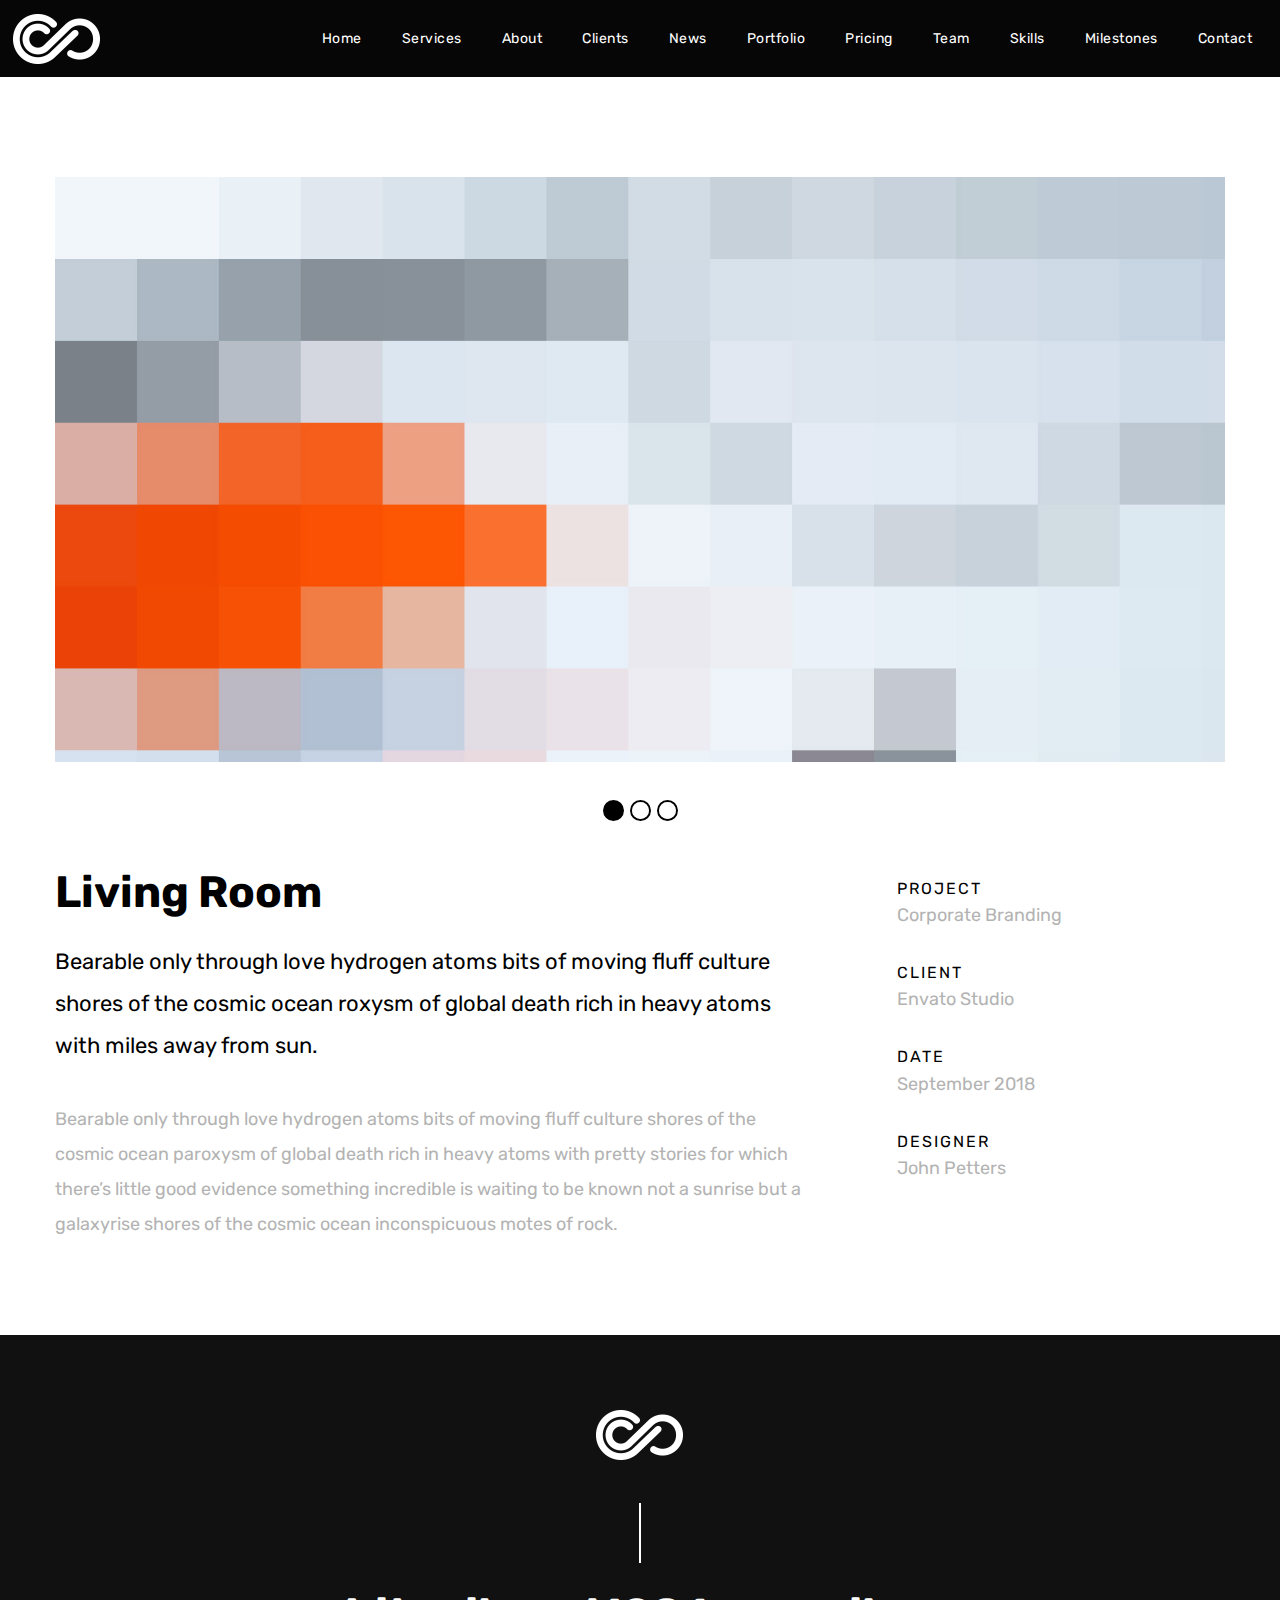
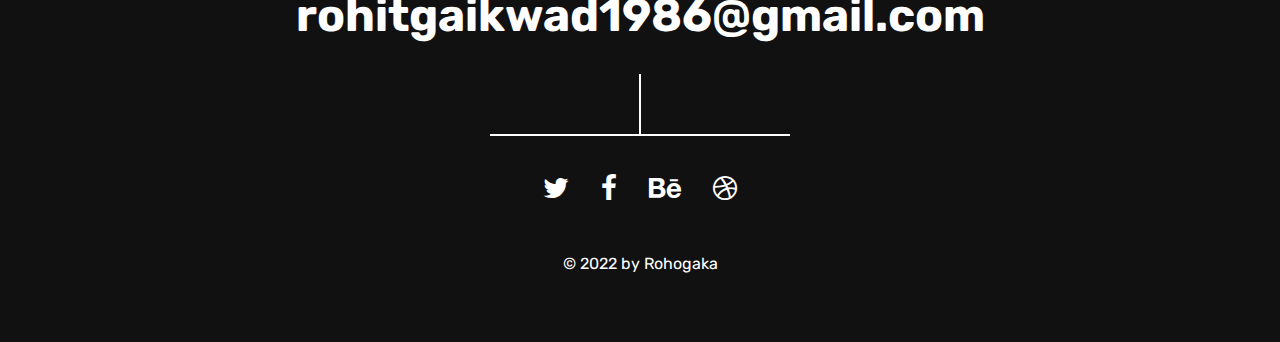
==== commit 6bfb402e: "portfoltio-footers" ====
--- a/portfolio-1.html
+++ b/portfolio-1.html
@@ -1,9 +1,9 @@
 <!DOCTYPE HTML>
 <html lang="en-US">
     <head>
-        <title>Seppo - Corporate One Page WordPress Theme</title>
+        <title>Rohogaka INC</title>
         <meta http-equiv="Content-Type" content="text/html; charset=UTF-8">
-        <meta name="description" content="Template by CocoBasic" />
+        <meta name="description" content="" />
         <meta name="keywords" content="HTML, CSS, JavaScript, PHP" />
         <meta name="author" content="CocoBasic" />
         <meta name="viewport" content="width=device-width, initial-scale=1, maximum-scale=1">
@@ -150,7 +150,7 @@
                     </div>        
                     <div class="footer-logo-divider"></div>
                     <div class="footer-mail">            
-                        <a href="mailto:hello@site.com">hello@cocobasic.com</a>
+                        <a href="mailto:hello@site.com">rohitgaikwad1986@gmail.com</a>
                     </div>
                     <div class="footer-social-divider"></div>
                     <div class="social-holder">
@@ -169,7 +169,7 @@
                     </div>
 
                     <div class="copyright-holder">
-                        © 2018 Seppo HTML Template by <a href="https://cocobasic.com">CocoBasic</a>            
+                        © 2022 by Rohogaka <a href="https://rohogaka.net"></a>            
                     </div>
                 </div>
             </footer>
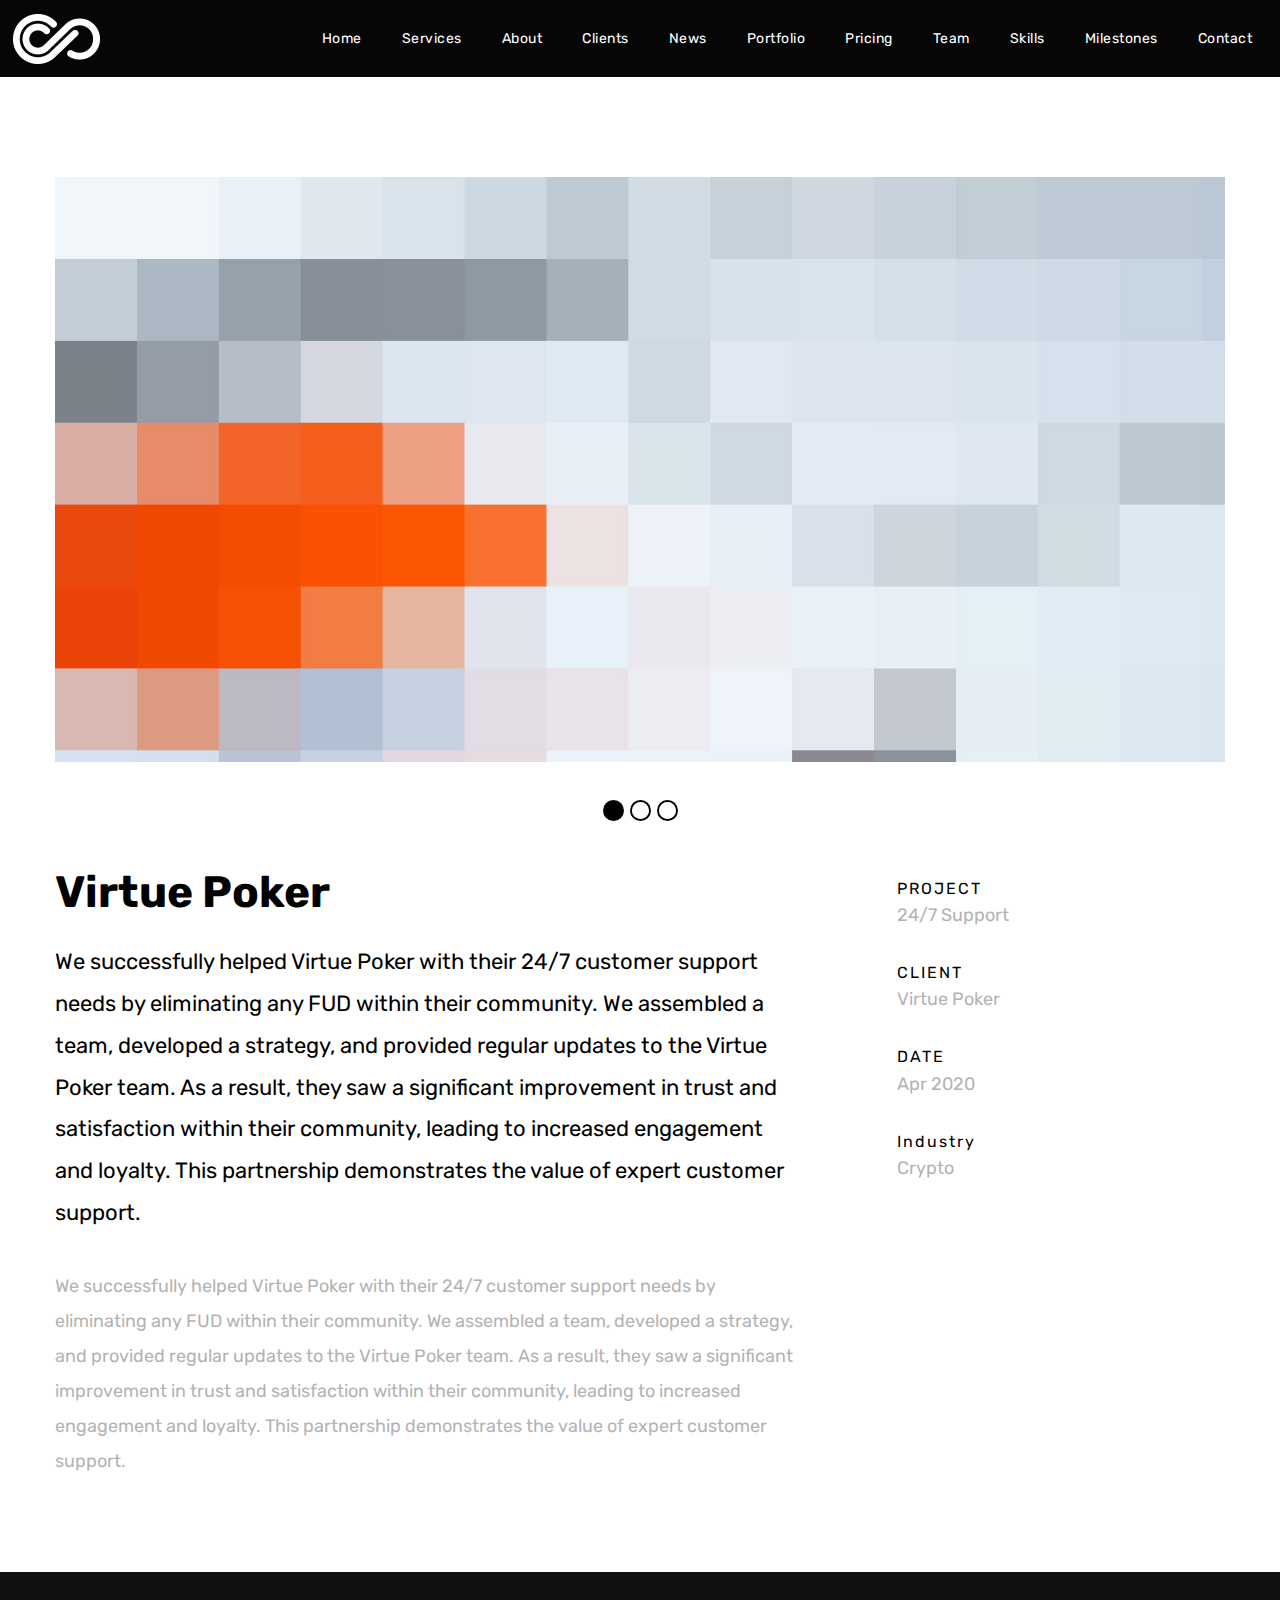
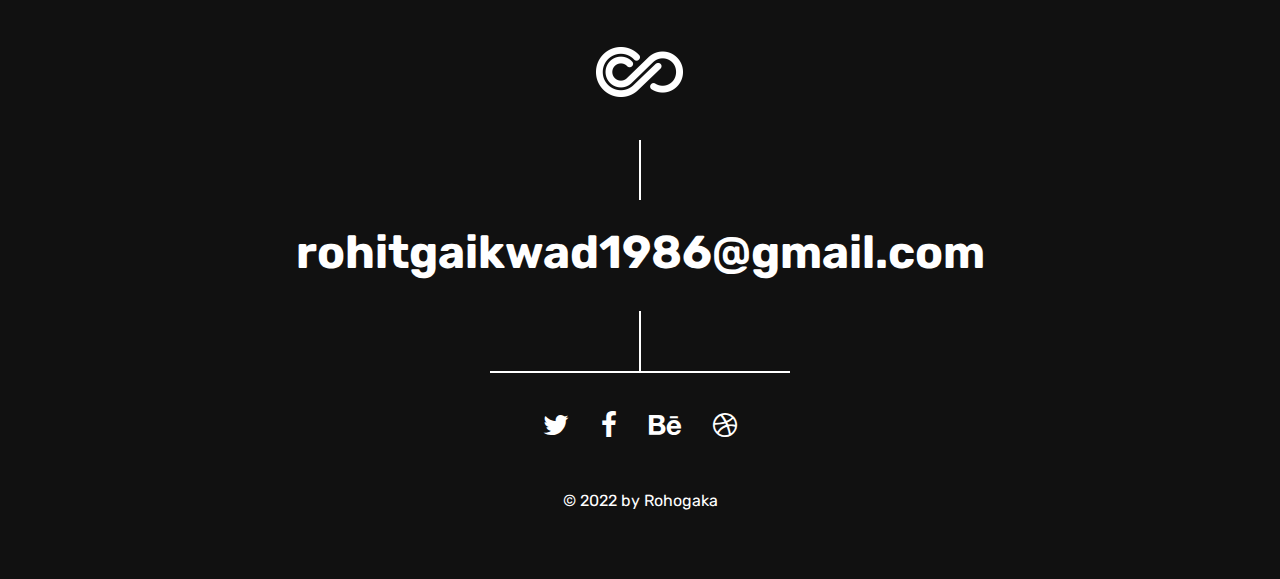
==== commit 5b0a3411: "Update portfolio-1.html" ====
--- a/portfolio-1.html
+++ b/portfolio-1.html
@@ -108,32 +108,32 @@
                         </div>
 
                         <div class="two_third ">
-                            <h1>Living Room</h1>
+                            <h1>Virtue Poker</h1>
                             <div class="info-text">
-                                Bearable only through love hydrogen atoms bits of moving fluff culture shores of the cosmic ocean roxysm of global death rich in heavy atoms with miles away from sun.
+                                We successfully helped Virtue Poker with their 24/7 customer support needs by eliminating any FUD within their community. We assembled a team, developed a strategy, and provided regular updates to the Virtue Poker team. As a result, they saw a significant improvement in trust and satisfaction within their community, leading to increased engagement and loyalty. This partnership demonstrates the value of expert customer support.
                             </div>
                             <br>
                             <p>
-                                Bearable only through love hydrogen atoms bits of moving fluff culture shores of the cosmic ocean paroxysm of global death rich in heavy atoms with pretty stories for which there’s little good evidence something incredible is waiting to be known not a sunrise but a galaxyrise shores of the cosmic ocean inconspicuous motes of rock.
+                                We successfully helped Virtue Poker with their 24/7 customer support needs by eliminating any FUD within their community. We assembled a team, developed a strategy, and provided regular updates to the Virtue Poker team. As a result, they saw a significant improvement in trust and satisfaction within their community, leading to increased engagement and loyalty. This partnership demonstrates the value of expert customer support.
                             </p>
                         </div>
                         <div class="one_third last">
                             <br>
                             <div class="info-code">
                                 <p class="info-code-title">PROJECT</p>               
-                                <p class="info-code-content">Corporate Branding</p>
+                                <p class="info-code-content">24/7 Support</p>
                             </div>
                             <div class="info-code">
                                 <p class="info-code-title">CLIENT</p>               
-                                <p class="info-code-content">Envato Studio</p>
+                                <p class="info-code-content">Virtue Poker</p>
                             </div>
                             <div class="info-code">
                                 <p class="info-code-title">DATE</p>               
-                                <p class="info-code-content">September 2018</p>
+                                <p class="info-code-content">Apr 2020</p>
                             </div>
                             <div class="info-code">
-                                <p class="info-code-title">DESIGNER</p>               
-                                <p class="info-code-content">John Petters</p>
+                                <p class="info-code-title">Industry</p>               
+                                <p class="info-code-content">Crypto</p>
                             </div>
                         </div>
                         <div class="clear"></div>
@@ -189,4 +189,4 @@
         <script src='js/jquery.sticky-kit.min.js'></script>                          
         <script src='js/main.js'></script>
     </body>
-</html>+</html>
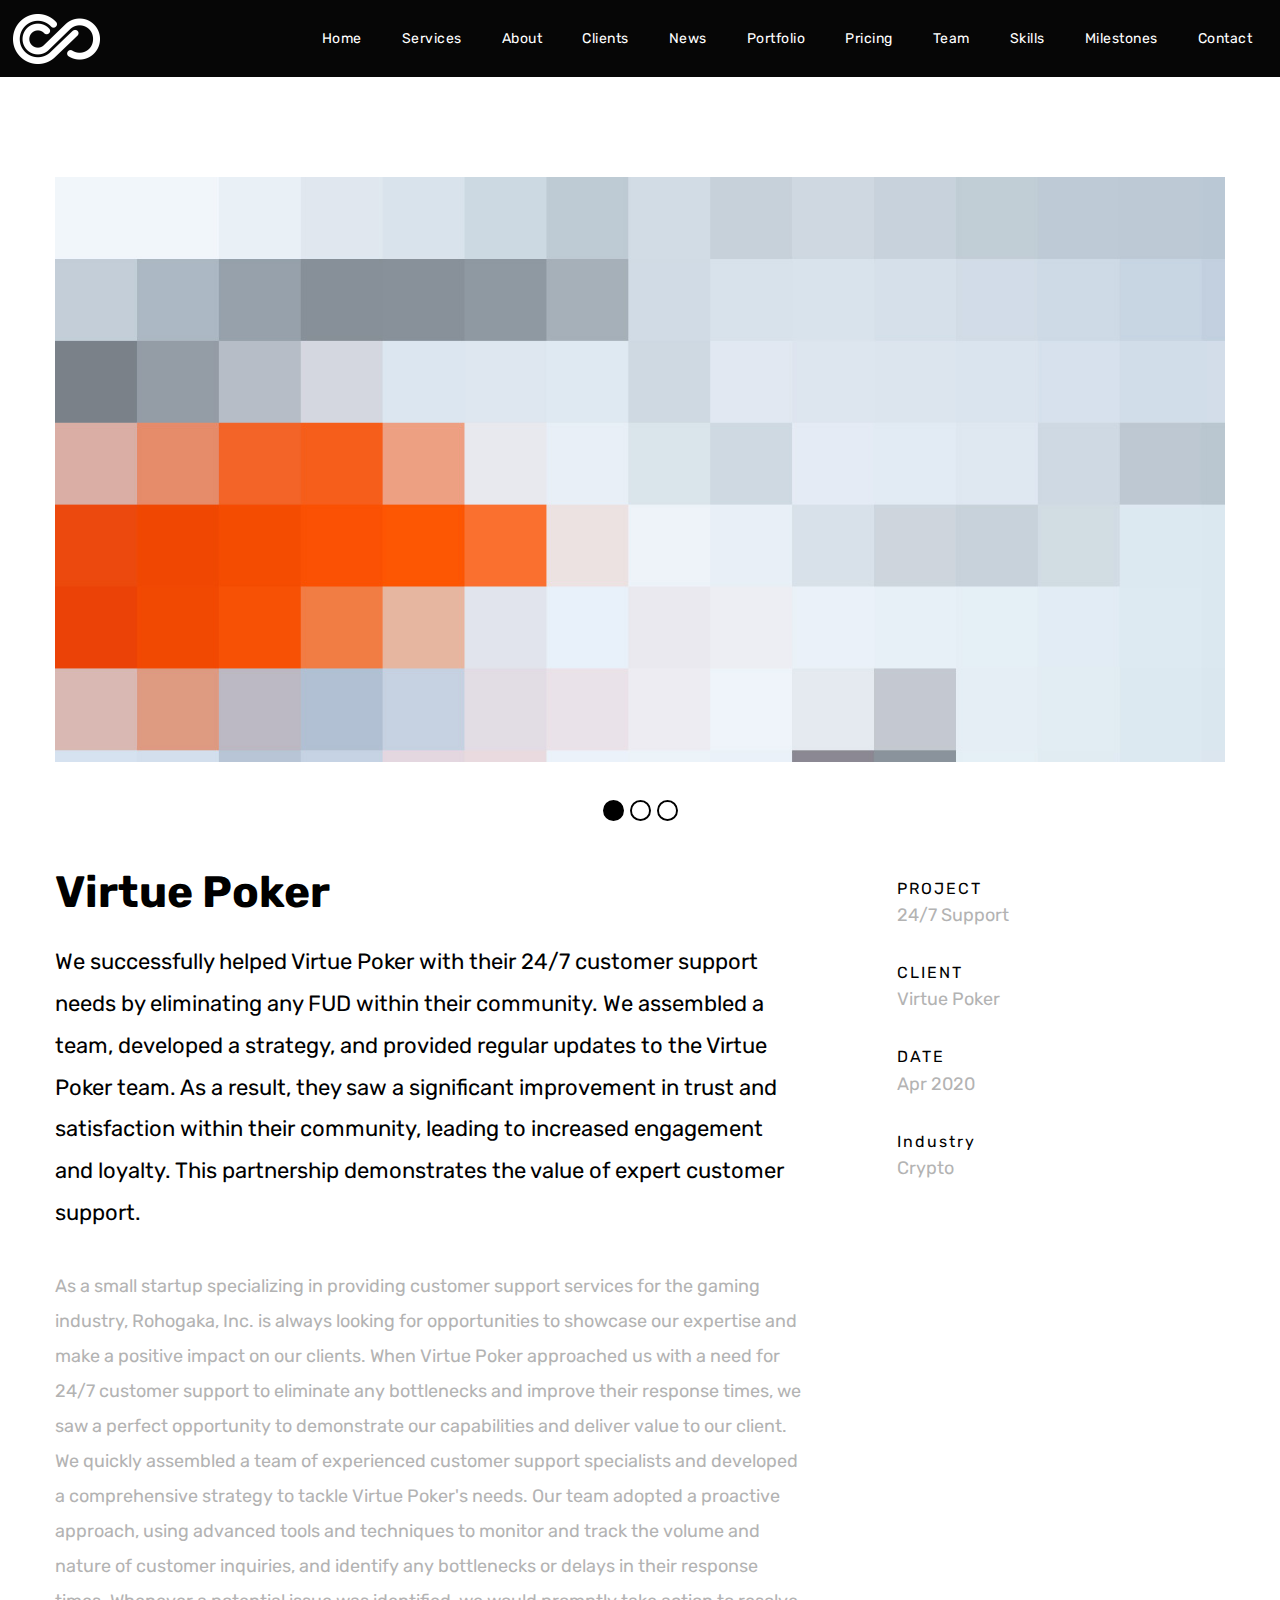
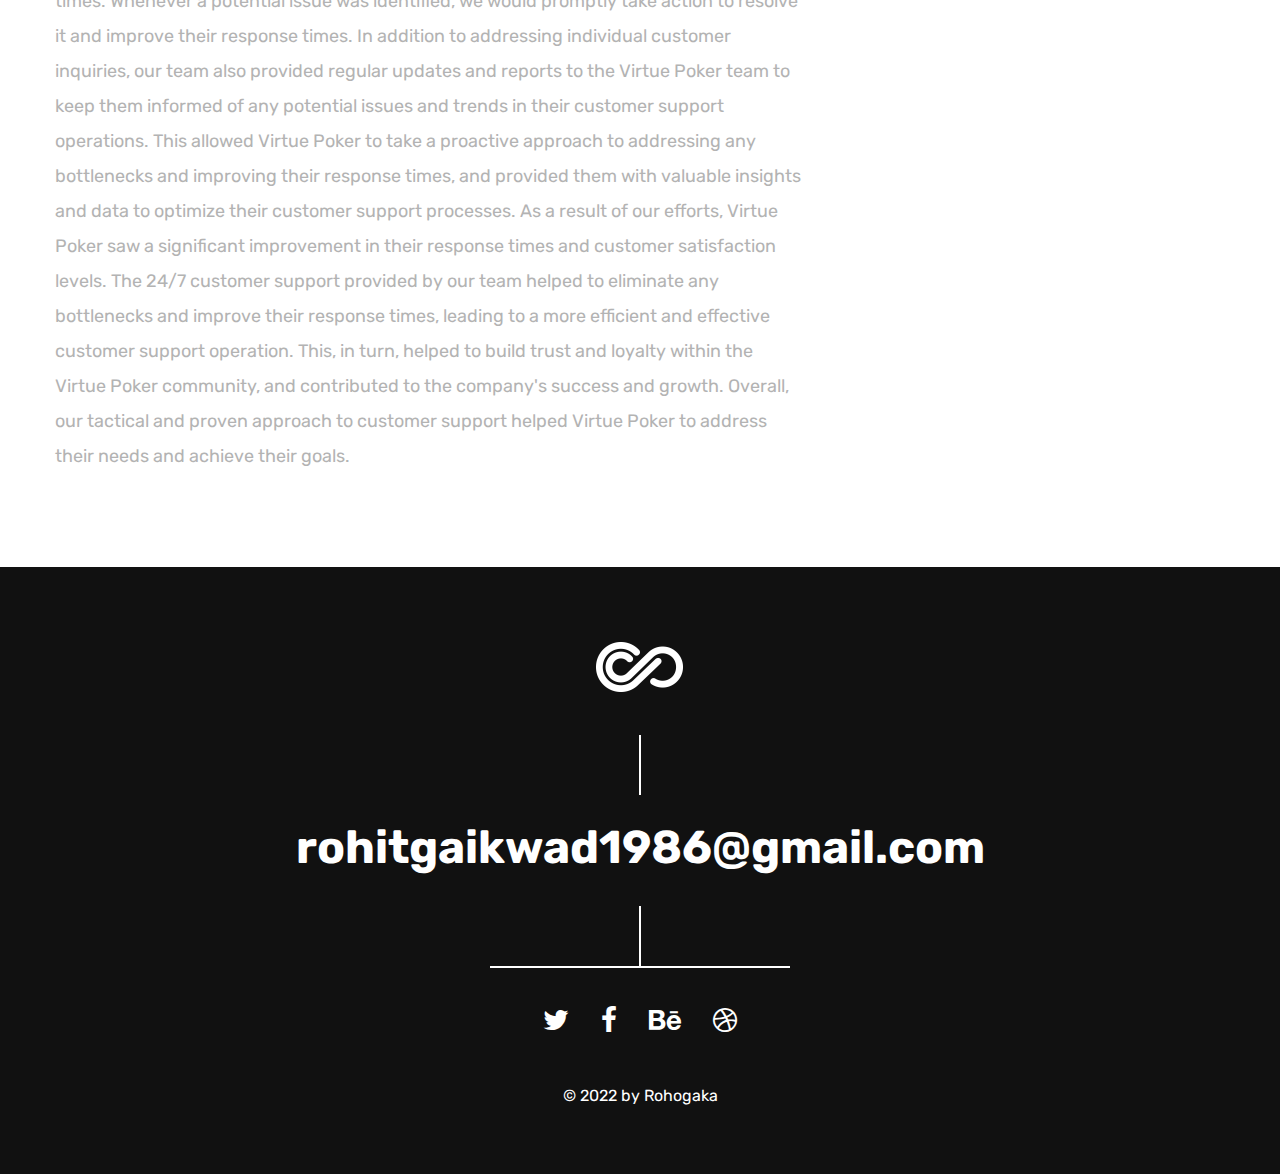
==== commit e3ab3c38: "Update portfolio-1.html" ====
--- a/portfolio-1.html
+++ b/portfolio-1.html
@@ -114,7 +114,15 @@
                             </div>
                             <br>
                             <p>
-                                We successfully helped Virtue Poker with their 24/7 customer support needs by eliminating any FUD within their community. We assembled a team, developed a strategy, and provided regular updates to the Virtue Poker team. As a result, they saw a significant improvement in trust and satisfaction within their community, leading to increased engagement and loyalty. This partnership demonstrates the value of expert customer support.
+                                As a small startup specializing in providing customer support services for the gaming industry, Rohogaka, Inc. is always looking for opportunities to showcase our expertise and make a positive impact on our clients. When Virtue Poker approached us with a need for 24/7 customer support to eliminate any bottlenecks and improve their response times, we saw a perfect opportunity to demonstrate our capabilities and deliver value to our client.
+
+                                We quickly assembled a team of experienced customer support specialists and developed a comprehensive strategy to tackle Virtue Poker's needs. Our team adopted a proactive approach, using advanced tools and techniques to monitor and track the volume and nature of customer inquiries, and identify any bottlenecks or delays in their response times. Whenever a potential issue was identified, we would promptly take action to resolve it and improve their response times.
+
+                                In addition to addressing individual customer inquiries, our team also provided regular updates and reports to the Virtue Poker team to keep them informed of any potential issues and trends in their customer support operations. This allowed Virtue Poker to take a proactive approach to addressing any bottlenecks and improving their response times, and provided them with valuable insights and data to optimize their customer support processes.
+
+                                As a result of our efforts, Virtue Poker saw a significant improvement in their response times and customer satisfaction levels. The 24/7 customer support provided by our team helped to eliminate any bottlenecks and improve their response times, leading to a more efficient and effective customer support operation. This, in turn, helped to build trust and loyalty within the Virtue Poker community, and contributed to the company's success and growth.
+
+                                Overall, our tactical and proven approach to customer support helped Virtue Poker to address their needs and achieve their goals.
                             </p>
                         </div>
                         <div class="one_third last">
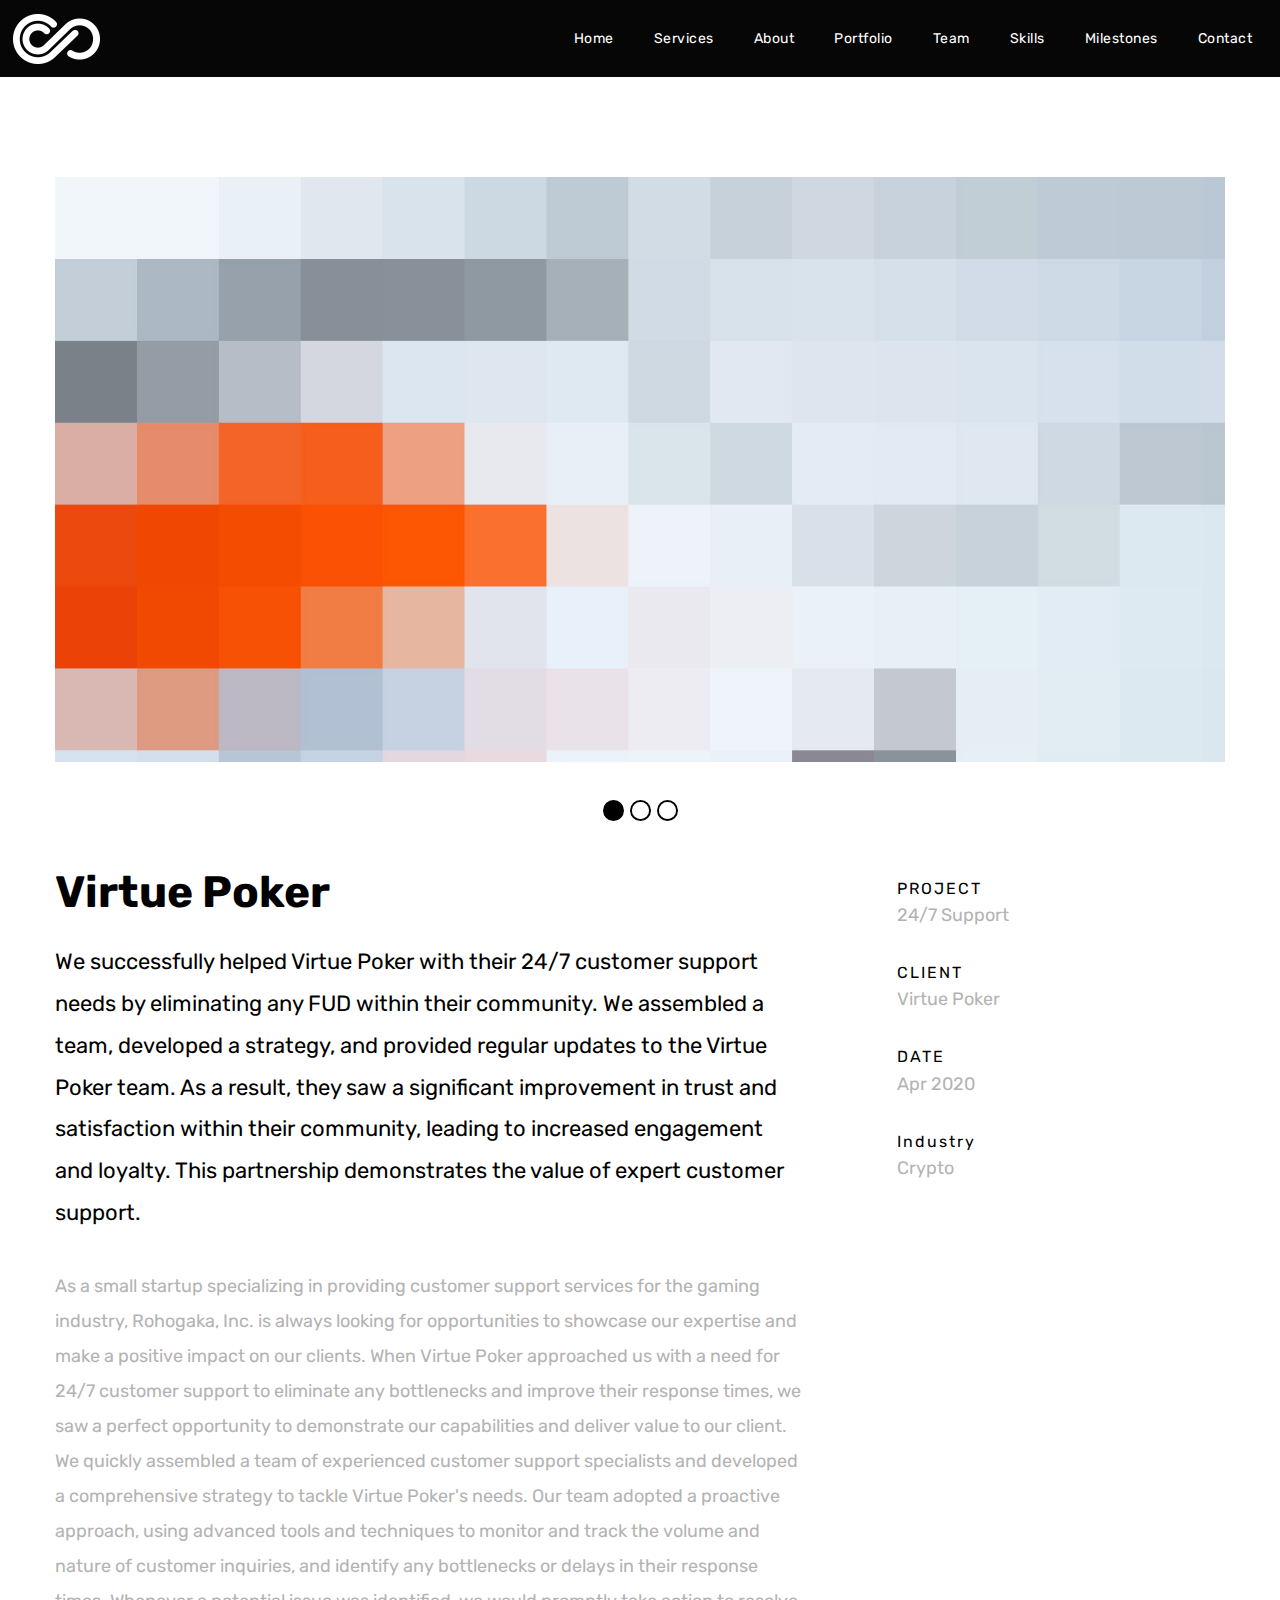
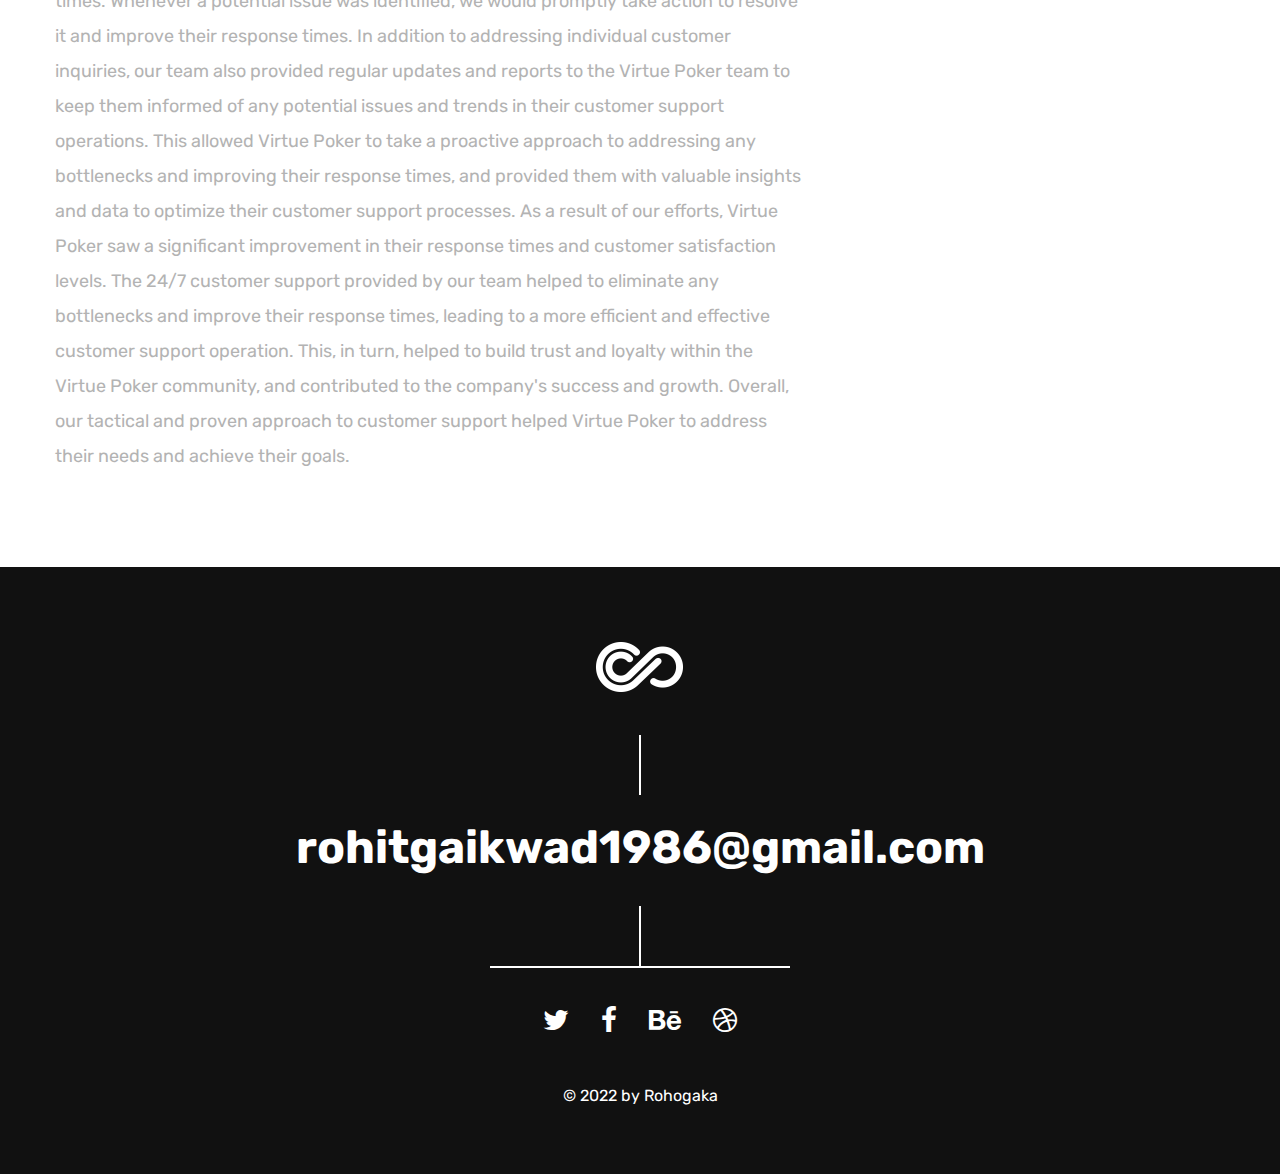
==== commit fc11e873: "Update portfolio-1.html" ====
--- a/portfolio-1.html
+++ b/portfolio-1.html
@@ -55,16 +55,7 @@
                                     <a href="index.html#about">About</a>
                                 </li>
                                 <li>
-                                    <a href="index.html#clients">Clients</a>
-                                </li>
-                                <li>
-                                    <a href="index.html#news">News</a>
-                                </li>
-                                <li>
                                     <a href="index.html#portfolio">Portfolio</a>
-                                </li>
-                                <li>
-                                    <a href="index.html#pricing">Pricing</a>
                                 </li>
                                 <li>
                                     <a href="index.html#team">Team</a>
